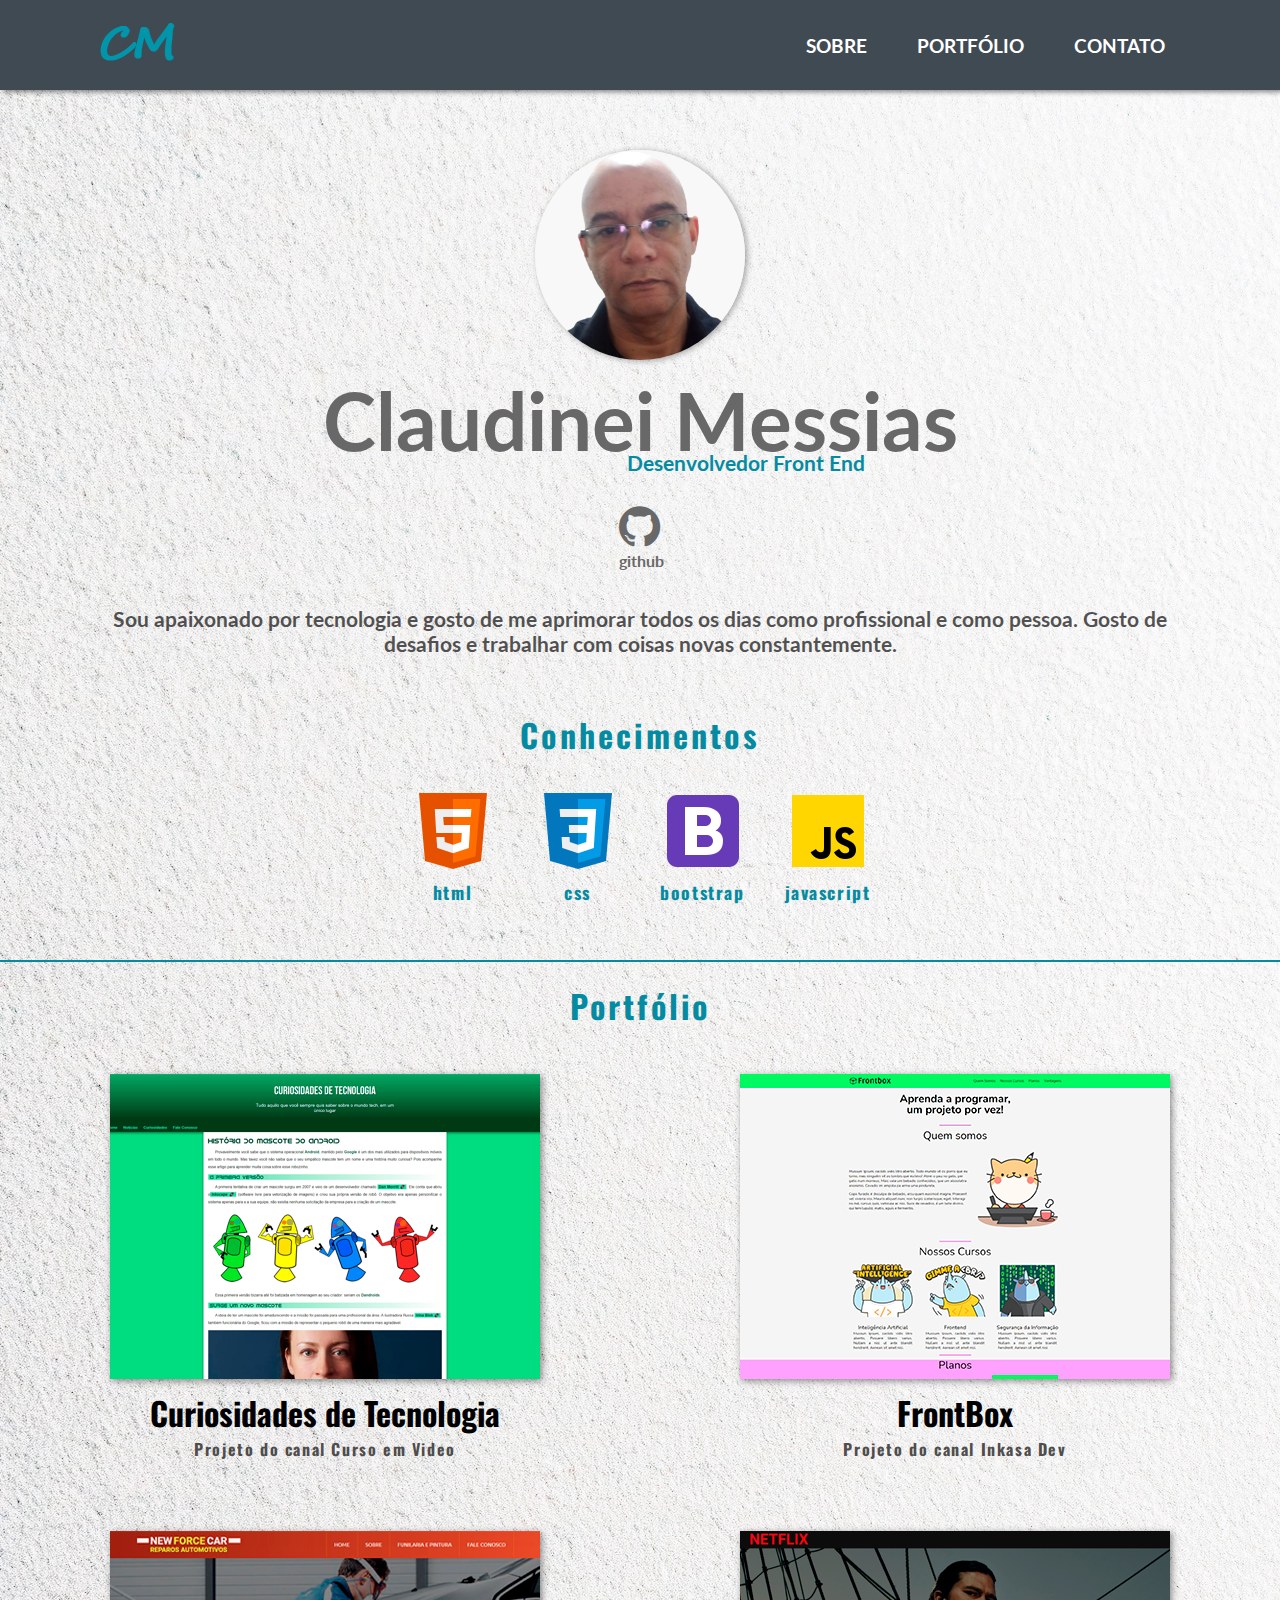
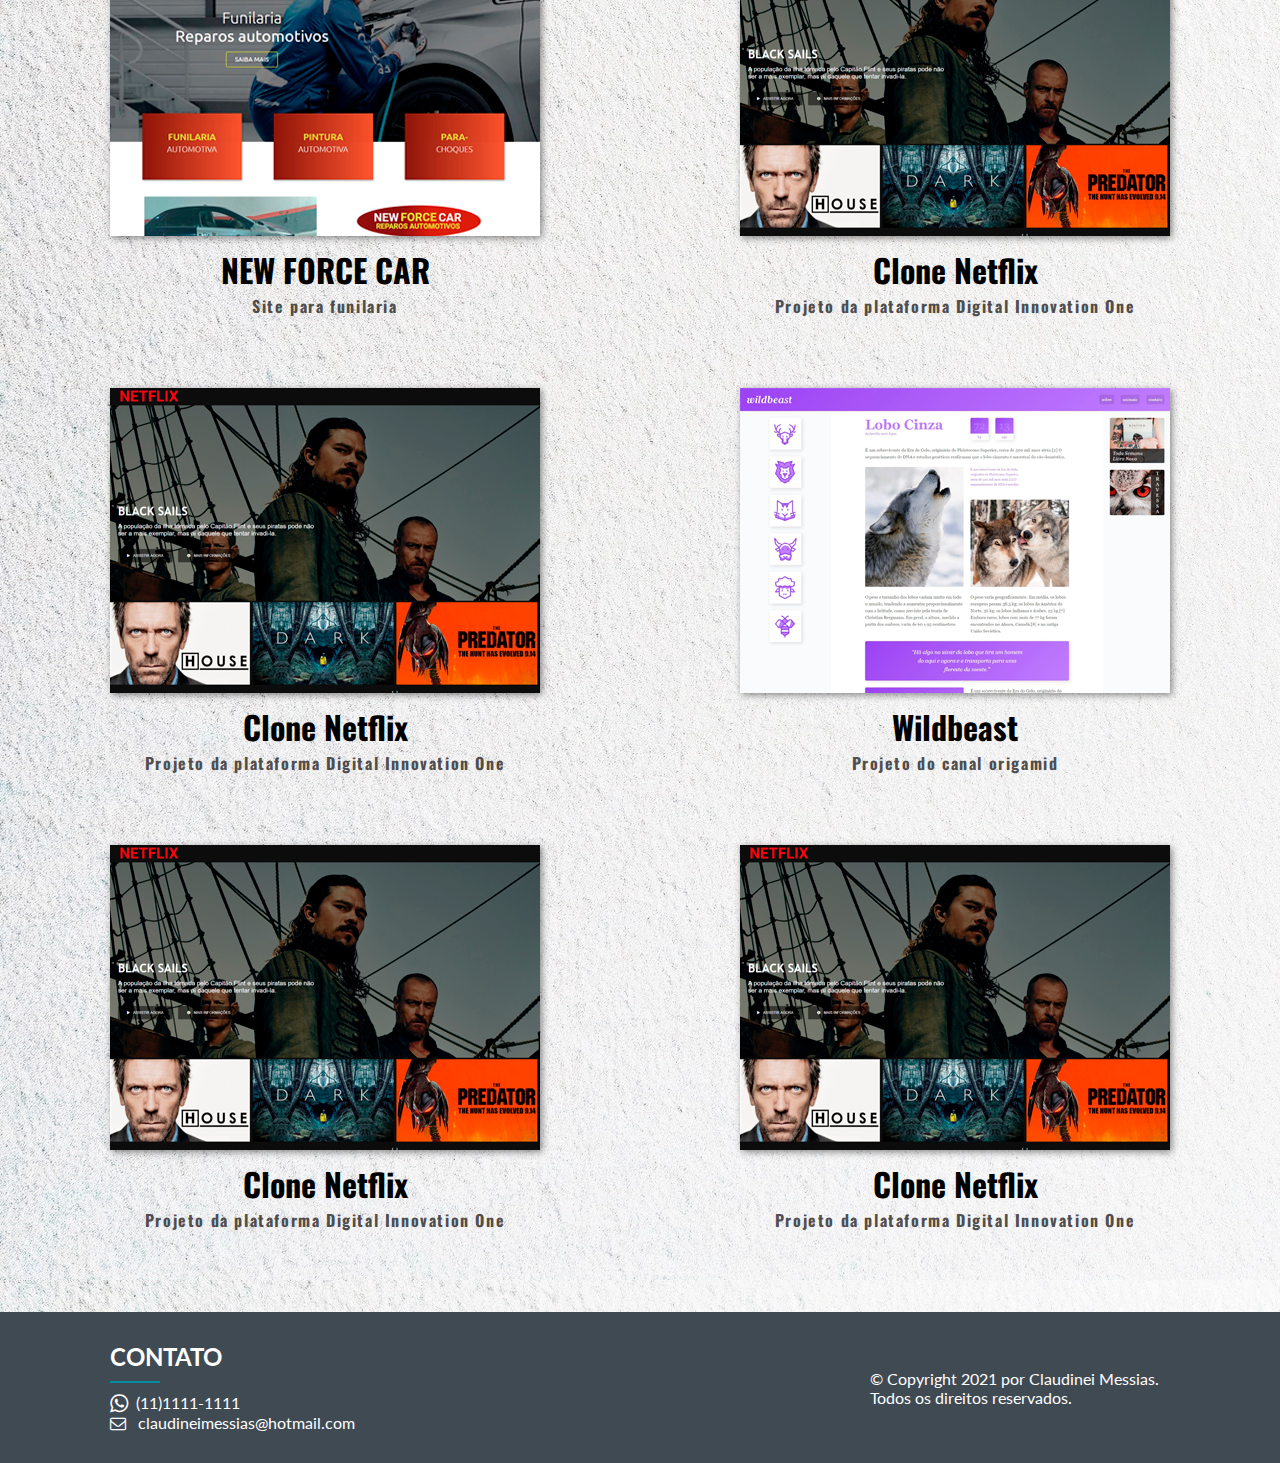
==== index.html @ 6d3d4cda "up" ====
<!DOCTYPE html>
<html lang="pt-br">

<head>
    <meta charset="UTF-8">
    <meta http-equiv="X-UA-Compatible" content="IE=edge">
    <meta name="viewport" content="width=device-width, initial-scale=1.0">
    <link rel="shortcut icon" href="/icones/cm.ico" type="image/x-icon">
    <meta name="description" content="Site de portifólio">
    <link rel="preload" href="style.css" as="style">
    <link rel="preconnect" href="https://fonts.gstatic.com" crossorigin>
    <link rel="stylesheet" href="style.css">
    

    <link rel="stylesheet" href="https://cdnjs.cloudflare.com/ajax/libs/font-awesome/4.7.0/css/font-awesome.css" />
    <title>Portfólio | Claudinei Messias</title>
</head>

<body>
    <header>
        <div class="menu-bg">
            <div class="menu">
                <div class="menu__logo">
                   <!--  <p>C M</p> -->
                   <img src="./icones/logo.png" width="95" height="40" alt="">
                </div>
                <nav class="nav">
                    <ul class="nav__list">
                        <li><a href="#" class="nav__link">Sobre</a></li>
                        <li><a href="#portifolio" class="nav__link">Portfólio</a></li>
                        <li><a href="#contato" class="nav__link">Contato</a></li>
                    </ul>
                </nav>
            </div>
        </div>
    </header>
    <main>
        <section class="sobre-bg">
            <div class="sobre">
                <div class="sobre__img">
                    <picture>
                        <source media="(max-width:400px)" srcset="./img/fotoP.png">
                        <img src="img/foto1teste1.png" width="320"height="270" alt="foto">
                    </picture>
                    
                </div>
                <div class="sobre__description">
                    <div class="sobre__description-name">
                        <h1>Claudinei Messias</h1>
                    </div>
                    <div class="sobre__description-titulo">
                        <p>Desenvolvedor Front End</p>
                    </div>
                    <div class="git">
                        <a href="http://github.com/messiashub" target="_blank" rel="noopener" alt="github"><i
                                class="fa fa-github fa-3x" aria-hidden="true"></i>github</a>
                    </div>

                    <div class="sobre__description-texto">
                        <p>Sou apaixonado por tecnologia e gosto de me aprimorar todos os dias como profissional e como
                            pessoa. Gosto de desafios e trabalhar com coisas novas constantemente.</p>
                    </div>
                </div>
            </div>

            <div class="conhecimentos">
                <div class="conhecimentos__titulo">
                    <h2>Conhecimentos</h2>
                </div>
                <nav class="conhecimentos__tec">
                    <ul class="tecnologias">
                        <li><img src="./icones/html.png" width="96" height="96" alt="">html</li>
                        <li><img src="./icones/css.png"  width="96" height="96" alt="">css</li>
                        <li><img src="./icones/bootstrap.png" width="96" height="96" alt="">bootstrap</li>
                        <li><img src="./icones/javascript.png"  width="96" height="96" alt="">javascript</li>
                    </ul>
                </nav>
            </div>
        </section>
        <hr>

        <section class="portifolio" id="portifolio">
            <div class="portifolio__titulo">
                <h2>Portfólio</h2>
            </div>

            <div class="portifolio-container">
                <div class="portifolio-wrapper">
                    <div class="portifolio-img">
                        <picture>
                            <source media="(max-width:593px)" srcset="./img/cursoVideoP.webp">
                            <img class="img" src="./img/cursoVideo.webp" width="430" height="305" alt="">
                        </picture>                     
                    </div>
                    <div class="portifolio-content1">
                        <div class="portifolio-content2">
                            <div class="portifolio-contentText">
                                <h1>Serviços executados</h1>
                            </div>
                            <div class="line">
                                <hr>
                            </div>
                            <div class="portifolio-text">
                                <ul>
                                    <li>Programação</li>
                                    <li>Layout responsivo</li>
                                    <li>CSS</li>
                                </ul>
                            </div>
                            <div class="portifolio-btn">
                                <button class="btn" id="1">ampliar imagem</button>
                            </div>
                        </div>
                    </div>
                    <div class="portifolio-texto">
                        <h1>Curiosidades de Tecnologia</h1>
                        <p>Projeto do canal Curso em Video</p>
                    </div>
                </div>
                <div class="portifolio-wrapper">
                    <div class="portifolio-img">
                        <picture>
                            <source media="(max-width:593px)" srcset="./img/frontboxP.webp">
                            <img class="img" src="./img/frontbox.webp" width="430"height="305" alt="">
                        </picture>                     
                    </div>
                    <div class="portifolio-content1">
                        <div class="portifolio-content2">
                            <div class="portifolio-contentText">
                                <h1>Serviços executados</h1>
                            </div>
                            <div class="line">
                                <hr>
                            </div>
                            <div class="portifolio-text">
                                <ul>
                                    <li>Programação</li>
                                    <li>Layout responsivo</li>
                                    <li>CSS</li>
                                </ul>
                            </div>
                            <div class="portifolio-btn">
                                <button class="btn">ampliar imagem</button>
                            </div>
                        </div>
                    </div>
                    <div class="portifolio-texto">
                        <h1>FrontBox</h1>
                        <p>Projeto do canal Inkasa Dev</p>
                    </div>
                </div>
                <div class="portifolio-wrapper">
                    <div class="portifolio-img">
                        <picture>
                            <source media="(max-width:593px)" srcset="./img/newforceP.webp">
                            <img class="img" src="./img/newforce.webp" width="430"height="305" alt="">
                        </picture>                     
                    </div>
                    <div class="portifolio-content1">
                        <div class="portifolio-content2">
                            <div class="portifolio-contentText">
                                <h1>Serviços executados</h1>
                            </div>
                            <div class="line">
                                <hr>
                            </div>
                            <div class="portifolio-text">
                                <ul>
                                    <li>Programação</li>
                                    <li>Layout responsivo</li>
                                    <li>CSS</li>
                                </ul>
                            </div>
                            <div class="portifolio-btn">
                                <button class="btn">ampliar imagem</button>
                            </div>
                        </div>
                    </div>
                    <div class="portifolio-texto">
                        <h1>NEW FORCE CAR</h1>
                        <P>Site para funilaria</P>
                    </div>
                </div>
                <div class="portifolio-wrapper">
                    <div class="portifolio-img">
                        <picture>
                            <source media="(max-width:593px)" srcset="./img/netiflixP.webp">
                            <img class="img" src="./img/netflix.webp" width="430" height="305" alt="">
                        </picture>                     
                    </div>
                    <div class="portifolio-content1">
                        <div class="portifolio-content2">
                            <div class="portifolio-contentText">
                                <h1>Serviços executados</h1>
                            </div>
                            <div class="line">
                                <hr>
                            </div>
                            <div class="portifolio-text">
                                <ul>
                                    <li>Programação</li>
                                    <li>Layout responsivo</li>
                                    <li>CSS</li>
                                </ul>
                            </div>
                            <div class="portifolio-btn">
                                <button class="btn">ampliar imagem</button>
                            </div>
                        </div>
                    </div>
                    <div class="portifolio-texto">
                        <h1>Clone Netflix</h1>
                        <p>Projeto da plataforma Digital Innovation One</p>
                    </div>
                </div>
                <div class="portifolio-wrapper">
                    <div class="portifolio-img">
                        <picture>
                            <source media="(max-width:593px)" srcset="./img/netiflixP.webp">
                            <img class="img" src="./img/netflix.webp" width="430" height="305" alt="">
                        </picture>                     
                    </div>
                    <div class="portifolio-content1">
                        <div class="portifolio-content2">
                            <div class="portifolio-contentText">
                                <h1>Serviços executados</h1>
                            </div>
                            <div class="line">
                                <hr>
                            </div>
                            <div class="portifolio-text">
                                <ul>
                                    <li>Programação</li>
                                    <li>Layout responsivo</li>
                                    <li>CSS</li>
                                </ul>
                            </div>
                            <div class="portifolio-btn">
                                <button class="btn">ampliar imagem</button>
                            </div>
                        </div>
                    </div>
                    <div class="portifolio-texto">
                        <h1>Clone Netflix</h1>
                        <p>Projeto da plataforma Digital Innovation One</p>
                    </div>
                </div>
                <div class="portifolio-wrapper">
                    <div class="portifolio-img">
                        <picture>
                            <source media="(max-width:593px)" srcset="./img/wildbeastP.webp">
                            <img class="img" src="./img/wildbeast.webp" width="430" height="305" alt="">
                        </picture>                     
                    </div>
                    <div class="portifolio-content1">
                        <div class="portifolio-content2">
                            <div class="portifolio-contentText">
                                <h1>Serviços executados</h1>
                            </div>
                            <div class="line">
                                <hr>
                            </div>
                            <div class="portifolio-text">
                                <ul>
                                    <li>Programação</li>
                                    <li>Layout responsivo</li>
                                    <li>CSS</li>
                                </ul>
                            </div>
                            <div class="portifolio-btn">
                                <button class="btn">ampliar imagem</button>
                            </div>
                        </div>
                    </div>
                    <div class="portifolio-texto">
                        <h1>Wildbeast</h1>
                        <p>Projeto do canal origamid</p>
                    </div>
                </div>
                <div class="portifolio-wrapper">
                    <div class="portifolio-img">
                        <picture>
                            <source media="(max-width:593px)" srcset="./img/netiflixP.webp">
                            <img class="img" src="./img/netflix.webp" width="430" height="305" alt="">
                        </picture>                     
                    </div>
                    <div class="portifolio-content1">
                        <div class="portifolio-content2">
                            <div class="portifolio-contentText">
                                <h1>Serviços executados</h1>
                            </div>
                            <div class="line">
                                <hr>
                            </div>
                            <div class="portifolio-text">
                                <ul>
                                    <li>Programação</li>
                                    <li>Layout responsivo</li>
                                    <li>CSS</li>
                                </ul>
                            </div>
                            <div class="portifolio-btn">
                                <button class="btn">ampliar imagem</button>
                            </div>
                        </div>
                    </div>
                    <div class="portifolio-texto">
                        <h1>Clone Netflix</h1>
                        <p>Projeto da plataforma Digital Innovation One</p>
                    </div>
                </div>
                <div class="portifolio-wrapper">
                    <div class="portifolio-img">
                        <picture>
                            <source media="(max-width:593px)" srcset="./img/netiflixP.webp">
                            <img class="img" src="./img/netflix.webp" width="430" height="305" alt="">
                        </picture>                     
                    </div>
                    <div class="portifolio-content1">
                        <div class="portifolio-content2">
                            <div class="portifolio-contentText">
                                <h1>Serviços executados</h1>
                            </div>
                            <div class="line">
                                <hr>
                            </div>
                            <div class="portifolio-text">
                                <ul>
                                    <li>Programação</li>
                                    <li>Layout responsivo</li>
                                    <li>CSS</li>
                                </ul>
                            </div>
                            <div class="portifolio-btn">
                                <button class="btn">ampliar imagem</button>
                            </div>
                        </div>
                    </div>
                    <div class="portifolio-texto">
                        <h1>Clone Netflix</h1>
                        <p>Projeto da plataforma Digital Innovation One</p>
                    </div>
                </div>
            </div>
        </section>
    </main>
    <div class="modal">
        <div class="conteudo-modal">
            <img src="" alt="" id="modal-img">

        </div>
        <span class="btn-close">&times;</span>
    </div>

    <footer>
        <div class="footer_container">
            <div class="contato" id="contato">
                <h1>CONTATO</h1>
                <hr>
                <a href="tel:+5511956405581"><i class="fa fa-whatsapp fa-lg"
                        aria-hidden="true"></i>&nbsp;&nbsp;(11)1111-1111</a>
                <a href="mailto:claudineimessias@hotmail.com">
                    <p></p><i class="fa fa-envelope-o" aria-hidden="true"></i>&nbsp;&nbsp; claudineimessias@hotmail.com
                    </p>
                </a>
            </div>
            <div class="contato_copy">
                <p>&copy; Copyright 2021 por Claudinei Messias.</p>
                <p>Todos os direitos reservados.</p>
            </div>
        </div>
    </footer>
    <!-- Loader -->
    <div class="loader">
        <div class="loader1">
            <img src="./icones/logo.png" alt="">
        </div>
    </div>
    <script src="fotos.js"></script>
    <script src="script.js"></script>

</body>

</html>
---- style.css ----
@charset "UTF-8";
@import url('https://fonts.googleapis.com/css2?family=Raleway&display=swap');
@import url( 'https://fonts.googleapis.com/css2?family=Lato:wght@300&display=swap');
@import url('https://fonts.googleapis.com/css2?family=Oswald:wght@300&display=swap');

*,
*::after,
*::before{
    box-sizing: border-box; 
}
*{
    margin: 0px;
    padding: 0px;
    /* box-shadow: 0px 0px 0px 1px rgba(255, 99, 85, 0.192); */
}
html{
    scroll-behavior: smooth;
}

/* Estilo Geral */
body{    
  background-image: url(./img/fundo2.webp);
} 

li{
    list-style: none;
    font-family: var(--font2);
    color: white;
}
a{
    font-family: var(--font2);
    font-weight: bold;
    text-decoration: none;
}
a:hover{
    color: var(--colorBlue-dark);
}
h2{
    color: var(--colorBlue-dark);
    font-family: var(--font3);
    font-size: 2rem;
    letter-spacing: 0.2rem;
}

hr{
    border: none;
    max-width: 1500px;
    
    height: 2px;
    background-color: var(--colorBlue-dark);
    margin: 20px auto;
}

:root{
    /* color */
    --colorBlue-dark:rgb(4,139,162);
    --colorBlue-ligth:rgb(0, 217, 255);
    --colorGray: #404A53;
    /* font */
    --font1: 'Raleway', sans-serif;
    --font2: 'Lato', sans-serif;
    --font3: 'Oswald', sans-serif;
}

/* Header */
.menu-bg{
    background-color: var(--colorGray);
    padding: 10px;
    box-shadow: 3px 2px 5px #00000075;
}
.menu{
    display: flex;
    max-width: 1100px;
    height: 70px;
    margin: 0 auto;
    justify-content: space-between;
    align-items: center;
}
.menu__logo{
    color: rgb(250, 250, 250);
    font-size: 2rem;
}

.nav__list{
    display: flex;
    flex-wrap: wrap;
} 
.nav__link{
    color: white;
    font-size: 1.2rem;
    text-transform: uppercase;
    padding:5px 20px;
    margin: 5px;
    position: relative;
}
.nav__link:before,
.nav__link:after{
    content: "";
    position: absolute;
    top: 0;
    bottom: 0px;
    left: 0px;
    right: 0;
    transition:transform 0.3s ease-in-out;
}
.nav__link:before{
    border-left: 1px solid var(--colorBlue-dark);
    border-right: 1px solid var(--colorBlue-dark);
    transform: scaleY(0);
}
.nav__link:after{
    border-top: 1px solid var(--colorBlue-dark);
    border-bottom: 1px solid var(--colorBlue-dark);
    transform: scaleX(0);
}
.nav__link:hover::before{
    transform: scaleY(1);
}
.nav__link:hover::after{
    transform: scaleX(1);
}

/* sobre */

.sobre{
    display: flex;
    flex-direction: column;
    justify-content: center;
    align-items: center;
    max-width: 1100px;
    margin: 0 auto;
    padding: 30px 0px;
    flex-wrap: wrap;
}
.sobre__description{
    flex: 6 1 160px;
    flex-wrap: wrap;
}
.sobre__description .sobre__description-titulo p{
    color: var(--colorBlue-dark);
}
.sobre__description-name{
    display: flex;
    width:100%;
    margin: 0 auto;
    padding:0px 5px;
    justify-content: center;
    font-family:var(--font2);
    font-size: 2.5rem;
    line-height: 60px;
    color: #686868
}

.sobre__description-titulo{
    display: flex;
    max-width: 460px;
    margin: 0 auto;
    margin-bottom: 10px;
    padding:0px 5px;
    font-size: 1.3rem;
    font-weight: bold;
    font-family: var(--font2);
    justify-content: flex-end;
}
.git{
    display: flex;
    justify-content: center;
    padding-top: 18px;
}
.git a{
   
    width: 42px;
    height: 48px;
   
    color: #686868;
}
.git a:hover{
    color: var(--colorBlue-dark);
}
.sobre__description-texto{
    width: 100%;
    margin-top: 50px;
    padding: 5px;
}
.sobre__description  p{
    /* display: flex; */
    font-family: var(--font2);
    text-align: center;
    font-size: 1.3rem;
    font-weight: bold;
    /* color: white; */
    color: rgb(37 36 36 / 78%);
    /* font-size: 1.1rem; */
    /* color: white; */
    /* color: rgb(90, 90, 90);
 */
}
.sobre__img{
    width: 210px;
    height: 210px;
    margin: 30px 0px 30px 0px;
    border-radius: 50%;
    object-fit: contain;
    overflow: hidden;
    box-shadow: 2px 1px 6px 0px #00000059;
}
 .sobre__img img{
    width: 210px;
    height: 210px;
} 
.conhecimentos{
    max-width: 1100px;
    margin: 0 auto;
    padding: 10px 0px;
}
.conhecimentos__titulo{
    display: flex;
    justify-content: center;
    margin: 10px 0px;
}

.conhecimentos__tec{
    margin: 20px auto;
}
.tecnologias{
    display: flex;
    flex-wrap: wrap;
    justify-content: center;  
    margin: 10px 0px;  
}
.tecnologias li{
    display: flex;
    flex-direction: column;
    align-items: center;
    color: var(--colorBlue-dark);
    font-size: 1.1rem;
    font-weight: bold;
    margin: 0px 10px;
    justify-content: center;
    font-family: var(--font3);
    letter-spacing: 0.1rem;
    width: 105px;
    padding: 5px;
}
/* Portifolio */
.portifolio{
    margin-bottom: 20px;
}
.portifolio__titulo{
    display: flex;
    max-width: 1100px;
    margin: 15px auto;
    justify-content: center;
}

.portifolio-container{
    width: 100%;
    display: grid;
    grid-template-columns: repeat(auto-fit, minmax(420px, 2fr));
    margin: 0 auto;
    padding: 20px;
    justify-content: center;
    gap: 20px;  
}
.portifolio-wrapper{
    display: flex;
    position: relative;
    flex-direction: column;
    align-items: center;
    padding: 10px;
    
}

.portifolio-img picture{
    /* display: flex; */
    display: block;
    width: 430px;
    height: 305px;
    box-shadow: 2px 2px 7px #00000073;
}

.portifolio-img img{
    display: flex;
    object-fit: cover;
    width: 100%;
}
.portifolio-content1{
    position: absolute;
    display: flex;  
    width: 430px;
    height: 305px;
    overflow: hidden;
}

.portifolio-content2{
    position: absolute;
    display: flex;
    flex-direction: column;
    
    width: 100%;
    height: 100%;
    padding: 35px 10px 10px 10px;
    bottom: 610px;
    backdrop-filter:  brightness(50%);
    transition: bottom 0.9s;
    transition-timing-function: ease;
    z-index: 10;
}
.line hr{
    width: 100%;
    height: 1px;
    margin: 5px 0px;
    background-color: rgba(255, 255, 255, 0.329);
}
.portifolio-content1:hover .portifolio-content2{
    bottom: 0px;  
}
.portifolio-contentText > h1{
    font-family: var(--font2);
    font-weight: lighter;
    font-size: 1.1rem;
    color: white;
}
.portifolio-texto{
    display: flex;
    flex-direction: column;
    align-items: center; 
    margin: 5px 20px 20px 20px;
    padding: 5px 10px 10px 10px;
    
}
.portifolio-texto h1{
    font-family: var(--font3);
}
.portifolio-texto p{
    color: rgba(63, 61, 61, 0.911);
    padding-top: 1px;
    font-family: var(--font3);
    font-weight: bold;
    letter-spacing: 0.1rem;
}
.portifolio-btn{
    display: flex;
    justify-content: center;
    margin-top: 30px;
}
.portifolio-btn button{
    padding: 5px 10px;
    border: none;
    background-color:var(--colorBlue-ligth);
    color: black;
    font-family: var(--font3);
    font-weight: bold;
    font-size: 1rem;
    letter-spacing: 1px;
    cursor: pointer;
}
.portifolio-btn button:hover{
    background-color: var(--colorBlue-dark);
    color: white;
    font-weight: lighter;
}


/* Footer */
footer{
    background-color: var(--colorGray);
}
.footer_container{
    display: flex;
    max-width: 1100px;
    margin: 0 auto;
    padding: 20px;
    justify-content: space-between;
    align-items: center; 
}
.contato{
    min-width: 242px;
    margin: 10px 10px 10px 0px;
}
.contato h1{
    color: white;   
    font-family: var(--font2); 
    font-size: 1.5rem;
}
.contato p{
   color: white;   
   font-family: var(--font2); 
}
.contato > hr{
    max-width: 50px;
    margin: 10px 0px;
}
.contato a{
    color: white;
    font-weight: normal;
}
.contato a:hover{
    cursor: pointer;
    color: var(--colorBlue-dark);
}
.contato_copy{
    min-width: 300px;
}
.contato_copy p{
    font-family: var(--font2);
    color: white;
}
.contato a:hover p{
    cursor: pointer;
    color: var(--colorBlue-dark);
}
#modal-img{
    width: 60vw;
    border: 2px solid white;
    transform: scale(0);
    transition: all linear .3s;
}
.modal{
   width: 100vw;
   height: 100vh;
   background-color: rgba(0, 0, 0, .7);
   position: fixed;
   visibility: hidden;
   z-index: 99999;
   opacity: 0; 
   top: 0;
   transition: visibility 0.8s linear, opacity 0.5s linear;
}
.modal_active #modal-img{
    transform: scale(1);
}
.modal span{
    display: flex;
    justify-content: center;
    align-items: center;
    width: 40px;
    height: 40px;
    margin-top: 10px;
    margin-left: 10px;
    border: 1px solid white;
}
.modal span:hover{
    border: 1px solid var(--colorBlue-dark);
    cursor: pointer;
}
.btn-close{
    
    font-size: 1.7rem;
    font-family: var(--font2);
    color: white;
    /* transition: ease-out .3s; */  
}
.btn-close:hover{
    color: var(--colorBlue-dark);
    
}  
.conteudo-modal{
    display: flex;
    justify-content: center;
    align-items: center;
    height: 100vh;
}
.modal_active {
    display: flex;
    visibility: visible;
    opacity: 1;
    justify-content: center;
    /* transition: 0.3s;   */
}

.loader{
    position: fixed;
    display: flex;
    top: 0;
    left: 0;
    width: 100%;
    height: 100%;
    justify-content: center;
    align-items: center;
    background-color: var(--colorBlue-ligth);
    z-index: 999;
}
.loader1{
    width: 129px;
    height: 80px;
    display: flex;
    
}
 
@media screen and (max-width: 593px){
    .menu{
        display: flex;
        flex-direction: column;
        align-items: center;
        height: 100px;
    }
    .nav__list{
        margin-bottom: 20px;
    }
    .portifolio-container{
        display: block;
    }
    .nav__link{
        padding: 0px 5px;
    }
    .sobre__description-name{
        font-size: 1.6rem;
        line-height: 39px;
    }
    .sobre__description-titulo{
        max-width: 298px;
    }
    .sobre__description-titulo > p{
        font-size: 1rem;
        
    }
    .sobre__description-texto{
        padding: 0 10px;
    }
    .sobre__description p{
        text-align: justify;
        font-size: 1.1rem;
    }
   
    .portifolio-img picture{
       /*  display: none; */
        display: flex;
        max-width: 310px;
        max-height: 235px;
    }
    .portifolio-img img {
        height: 235px;
    }    
   
    .portifolio-content1{
        max-width: 310px;
        max-height: 235px;
    }
    .footer_container{
        display: flex;
        justify-content: center;
        flex-wrap: wrap;
    }
    .footer_container .contato{
        display: flex;
        flex-direction: column;
        align-items: center;
        margin: 10px;
    }
    .contato h1{
        margin-bottom: 0.5rem;
    }
    .contato > h3{
        margin-bottom: 10px;

    }
    .contato > hr{
        display: none;
    }
    .footer_container .contato_copy{
        display: flex;
        flex-direction: column;
        align-items: center;
        flex-wrap: nowrap;
        margin: 10px;
        
    }
    
    #modal-img{
        width: 95vw;
    }
    .modal span{
        margin-left: -45px;
        margin-top: 129px;
    }
}
---- style.css ----
@charset "UTF-8";
@import url('https://fonts.googleapis.com/css2?family=Raleway&display=swap');
@import url( 'https://fonts.googleapis.com/css2?family=Lato:wght@300&display=swap');
@import url('https://fonts.googleapis.com/css2?family=Oswald:wght@300&display=swap');

*,
*::after,
*::before{
    box-sizing: border-box; 
}
*{
    margin: 0px;
    padding: 0px;
    /* box-shadow: 0px 0px 0px 1px rgba(255, 99, 85, 0.192); */
}
html{
    scroll-behavior: smooth;
}

/* Estilo Geral */
body{    
  background-image: url(./img/fundo2.webp);
} 

li{
    list-style: none;
    font-family: var(--font2);
    color: white;
}
a{
    font-family: var(--font2);
    font-weight: bold;
    text-decoration: none;
}
a:hover{
    color: var(--colorBlue-dark);
}
h2{
    color: var(--colorBlue-dark);
    font-family: var(--font3);
    font-size: 2rem;
    letter-spacing: 0.2rem;
}

hr{
    border: none;
    max-width: 1500px;
    
    height: 2px;
    background-color: var(--colorBlue-dark);
    margin: 20px auto;
}

:root{
    /* color */
    --colorBlue-dark:rgb(4,139,162);
    --colorBlue-ligth:rgb(0, 217, 255);
    --colorGray: #404A53;
    /* font */
    --font1: 'Raleway', sans-serif;
    --font2: 'Lato', sans-serif;
    --font3: 'Oswald', sans-serif;
}

/* Header */
.menu-bg{
    background-color: var(--colorGray);
    padding: 10px;
    box-shadow: 3px 2px 5px #00000075;
}
.menu{
    display: flex;
    max-width: 1100px;
    height: 70px;
    margin: 0 auto;
    justify-content: space-between;
    align-items: center;
}
.menu__logo{
    color: rgb(250, 250, 250);
    font-size: 2rem;
}

.nav__list{
    display: flex;
    flex-wrap: wrap;
} 
.nav__link{
    color: white;
    font-size: 1.2rem;
    text-transform: uppercase;
    padding:5px 20px;
    margin: 5px;
    position: relative;
}
.nav__link:before,
.nav__link:after{
    content: "";
    position: absolute;
    top: 0;
    bottom: 0px;
    left: 0px;
    right: 0;
    transition:transform 0.3s ease-in-out;
}
.nav__link:before{
    border-left: 1px solid var(--colorBlue-dark);
    border-right: 1px solid var(--colorBlue-dark);
    transform: scaleY(0);
}
.nav__link:after{
    border-top: 1px solid var(--colorBlue-dark);
    border-bottom: 1px solid var(--colorBlue-dark);
    transform: scaleX(0);
}
.nav__link:hover::before{
    transform: scaleY(1);
}
.nav__link:hover::after{
    transform: scaleX(1);
}

/* sobre */

.sobre{
    display: flex;
    flex-direction: column;
    justify-content: center;
    align-items: center;
    max-width: 1100px;
    margin: 0 auto;
    padding: 30px 0px;
    flex-wrap: wrap;
}
.sobre__description{
    flex: 6 1 160px;
    flex-wrap: wrap;
}
.sobre__description .sobre__description-titulo p{
    color: var(--colorBlue-dark);
}
.sobre__description-name{
    display: flex;
    width:100%;
    margin: 0 auto;
    padding:0px 5px;
    justify-content: center;
    font-family:var(--font2);
    font-size: 2.5rem;
    line-height: 60px;
    color: #686868
}

.sobre__description-titulo{
    display: flex;
    max-width: 460px;
    margin: 0 auto;
    margin-bottom: 10px;
    padding:0px 5px;
    font-size: 1.3rem;
    font-weight: bold;
    font-family: var(--font2);
    justify-content: flex-end;
}
.git{
    display: flex;
    justify-content: center;
    padding-top: 18px;
}
.git a{
   
    width: 42px;
    height: 48px;
   
    color: #686868;
}
.git a:hover{
    color: var(--colorBlue-dark);
}
.sobre__description-texto{
    width: 100%;
    margin-top: 50px;
    padding: 5px;
}
.sobre__description  p{
    /* display: flex; */
    font-family: var(--font2);
    text-align: center;
    font-size: 1.3rem;
    font-weight: bold;
    /* color: white; */
    color: rgb(37 36 36 / 78%);
    /* font-size: 1.1rem; */
    /* color: white; */
    /* color: rgb(90, 90, 90);
 */
}
.sobre__img{
    width: 210px;
    height: 210px;
    margin: 30px 0px 30px 0px;
    border-radius: 50%;
    object-fit: contain;
    overflow: hidden;
    box-shadow: 2px 1px 6px 0px #00000059;
}
 .sobre__img img{
    width: 210px;
    height: 210px;
} 
.conhecimentos{
    max-width: 1100px;
    margin: 0 auto;
    padding: 10px 0px;
}
.conhecimentos__titulo{
    display: flex;
    justify-content: center;
    margin: 10px 0px;
}

.conhecimentos__tec{
    margin: 20px auto;
}
.tecnologias{
    display: flex;
    flex-wrap: wrap;
    justify-content: center;  
    margin: 10px 0px;  
}
.tecnologias li{
    display: flex;
    flex-direction: column;
    align-items: center;
    color: var(--colorBlue-dark);
    font-size: 1.1rem;
    font-weight: bold;
    margin: 0px 10px;
    justify-content: center;
    font-family: var(--font3);
    letter-spacing: 0.1rem;
    width: 105px;
    padding: 5px;
}
/* Portifolio */
.portifolio{
    margin-bottom: 20px;
}
.portifolio__titulo{
    display: flex;
    max-width: 1100px;
    margin: 15px auto;
    justify-content: center;
}

.portifolio-container{
    width: 100%;
    display: grid;
    grid-template-columns: repeat(auto-fit, minmax(420px, 2fr));
    margin: 0 auto;
    padding: 20px;
    justify-content: center;
    gap: 20px;  
}
.portifolio-wrapper{
    display: flex;
    position: relative;
    flex-direction: column;
    align-items: center;
    padding: 10px;
    
}

.portifolio-img picture{
    /* display: flex; */
    display: block;
    width: 430px;
    height: 305px;
    box-shadow: 2px 2px 7px #00000073;
}

.portifolio-img img{
    display: flex;
    object-fit: cover;
    width: 100%;
}
.portifolio-content1{
    position: absolute;
    display: flex;  
    width: 430px;
    height: 305px;
    overflow: hidden;
}

.portifolio-content2{
    position: absolute;
    display: flex;
    flex-direction: column;
    
    width: 100%;
    height: 100%;
    padding: 35px 10px 10px 10px;
    bottom: 610px;
    backdrop-filter:  brightness(50%);
    transition: bottom 0.9s;
    transition-timing-function: ease;
    z-index: 10;
}
.line hr{
    width: 100%;
    height: 1px;
    margin: 5px 0px;
    background-color: rgba(255, 255, 255, 0.329);
}
.portifolio-content1:hover .portifolio-content2{
    bottom: 0px;  
}
.portifolio-contentText > h1{
    font-family: var(--font2);
    font-weight: lighter;
    font-size: 1.1rem;
    color: white;
}
.portifolio-texto{
    display: flex;
    flex-direction: column;
    align-items: center; 
    margin: 5px 20px 20px 20px;
    padding: 5px 10px 10px 10px;
    
}
.portifolio-texto h1{
    font-family: var(--font3);
}
.portifolio-texto p{
    color: rgba(63, 61, 61, 0.911);
    padding-top: 1px;
    font-family: var(--font3);
    font-weight: bold;
    letter-spacing: 0.1rem;
}
.portifolio-btn{
    display: flex;
    justify-content: center;
    margin-top: 30px;
}
.portifolio-btn button{
    padding: 5px 10px;
    border: none;
    background-color:var(--colorBlue-ligth);
    color: black;
    font-family: var(--font3);
    font-weight: bold;
    font-size: 1rem;
    letter-spacing: 1px;
    cursor: pointer;
}
.portifolio-btn button:hover{
    background-color: var(--colorBlue-dark);
    color: white;
    font-weight: lighter;
}


/* Footer */
footer{
    background-color: var(--colorGray);
}
.footer_container{
    display: flex;
    max-width: 1100px;
    margin: 0 auto;
    padding: 20px;
    justify-content: space-between;
    align-items: center; 
}
.contato{
    min-width: 242px;
    margin: 10px 10px 10px 0px;
}
.contato h1{
    color: white;   
    font-family: var(--font2); 
    font-size: 1.5rem;
}
.contato p{
   color: white;   
   font-family: var(--font2); 
}
.contato > hr{
    max-width: 50px;
    margin: 10px 0px;
}
.contato a{
    color: white;
    font-weight: normal;
}
.contato a:hover{
    cursor: pointer;
    color: var(--colorBlue-dark);
}
.contato_copy{
    min-width: 300px;
}
.contato_copy p{
    font-family: var(--font2);
    color: white;
}
.contato a:hover p{
    cursor: pointer;
    color: var(--colorBlue-dark);
}
#modal-img{
    width: 60vw;
    border: 2px solid white;
    transform: scale(0);
    transition: all linear .3s;
}
.modal{
   width: 100vw;
   height: 100vh;
   background-color: rgba(0, 0, 0, .7);
   position: fixed;
   visibility: hidden;
   z-index: 99999;
   opacity: 0; 
   top: 0;
   transition: visibility 0.8s linear, opacity 0.5s linear;
}
.modal_active #modal-img{
    transform: scale(1);
}
.modal span{
    display: flex;
    justify-content: center;
    align-items: center;
    width: 40px;
    height: 40px;
    margin-top: 10px;
    margin-left: 10px;
    border: 1px solid white;
}
.modal span:hover{
    border: 1px solid var(--colorBlue-dark);
    cursor: pointer;
}
.btn-close{
    
    font-size: 1.7rem;
    font-family: var(--font2);
    color: white;
    /* transition: ease-out .3s; */  
}
.btn-close:hover{
    color: var(--colorBlue-dark);
    
}  
.conteudo-modal{
    display: flex;
    justify-content: center;
    align-items: center;
    height: 100vh;
}
.modal_active {
    display: flex;
    visibility: visible;
    opacity: 1;
    justify-content: center;
    /* transition: 0.3s;   */
}

.loader{
    position: fixed;
    display: flex;
    top: 0;
    left: 0;
    width: 100%;
    height: 100%;
    justify-content: center;
    align-items: center;
    background-color: var(--colorBlue-ligth);
    z-index: 999;
}
.loader1{
    width: 129px;
    height: 80px;
    display: flex;
    
}
 
@media screen and (max-width: 593px){
    .menu{
        display: flex;
        flex-direction: column;
        align-items: center;
        height: 100px;
    }
    .nav__list{
        margin-bottom: 20px;
    }
    .portifolio-container{
        display: block;
    }
    .nav__link{
        padding: 0px 5px;
    }
    .sobre__description-name{
        font-size: 1.6rem;
        line-height: 39px;
    }
    .sobre__description-titulo{
        max-width: 298px;
    }
    .sobre__description-titulo > p{
        font-size: 1rem;
        
    }
    .sobre__description-texto{
        padding: 0 10px;
    }
    .sobre__description p{
        text-align: justify;
        font-size: 1.1rem;
    }
   
    .portifolio-img picture{
       /*  display: none; */
        display: flex;
        max-width: 310px;
        max-height: 235px;
    }
    .portifolio-img img {
        height: 235px;
    }    
   
    .portifolio-content1{
        max-width: 310px;
        max-height: 235px;
    }
    .footer_container{
        display: flex;
        justify-content: center;
        flex-wrap: wrap;
    }
    .footer_container .contato{
        display: flex;
        flex-direction: column;
        align-items: center;
        margin: 10px;
    }
    .contato h1{
        margin-bottom: 0.5rem;
    }
    .contato > h3{
        margin-bottom: 10px;

    }
    .contato > hr{
        display: none;
    }
    .footer_container .contato_copy{
        display: flex;
        flex-direction: column;
        align-items: center;
        flex-wrap: nowrap;
        margin: 10px;
        
    }
    
    #modal-img{
        width: 95vw;
    }
    .modal span{
        margin-left: -45px;
        margin-top: 129px;
    }
}
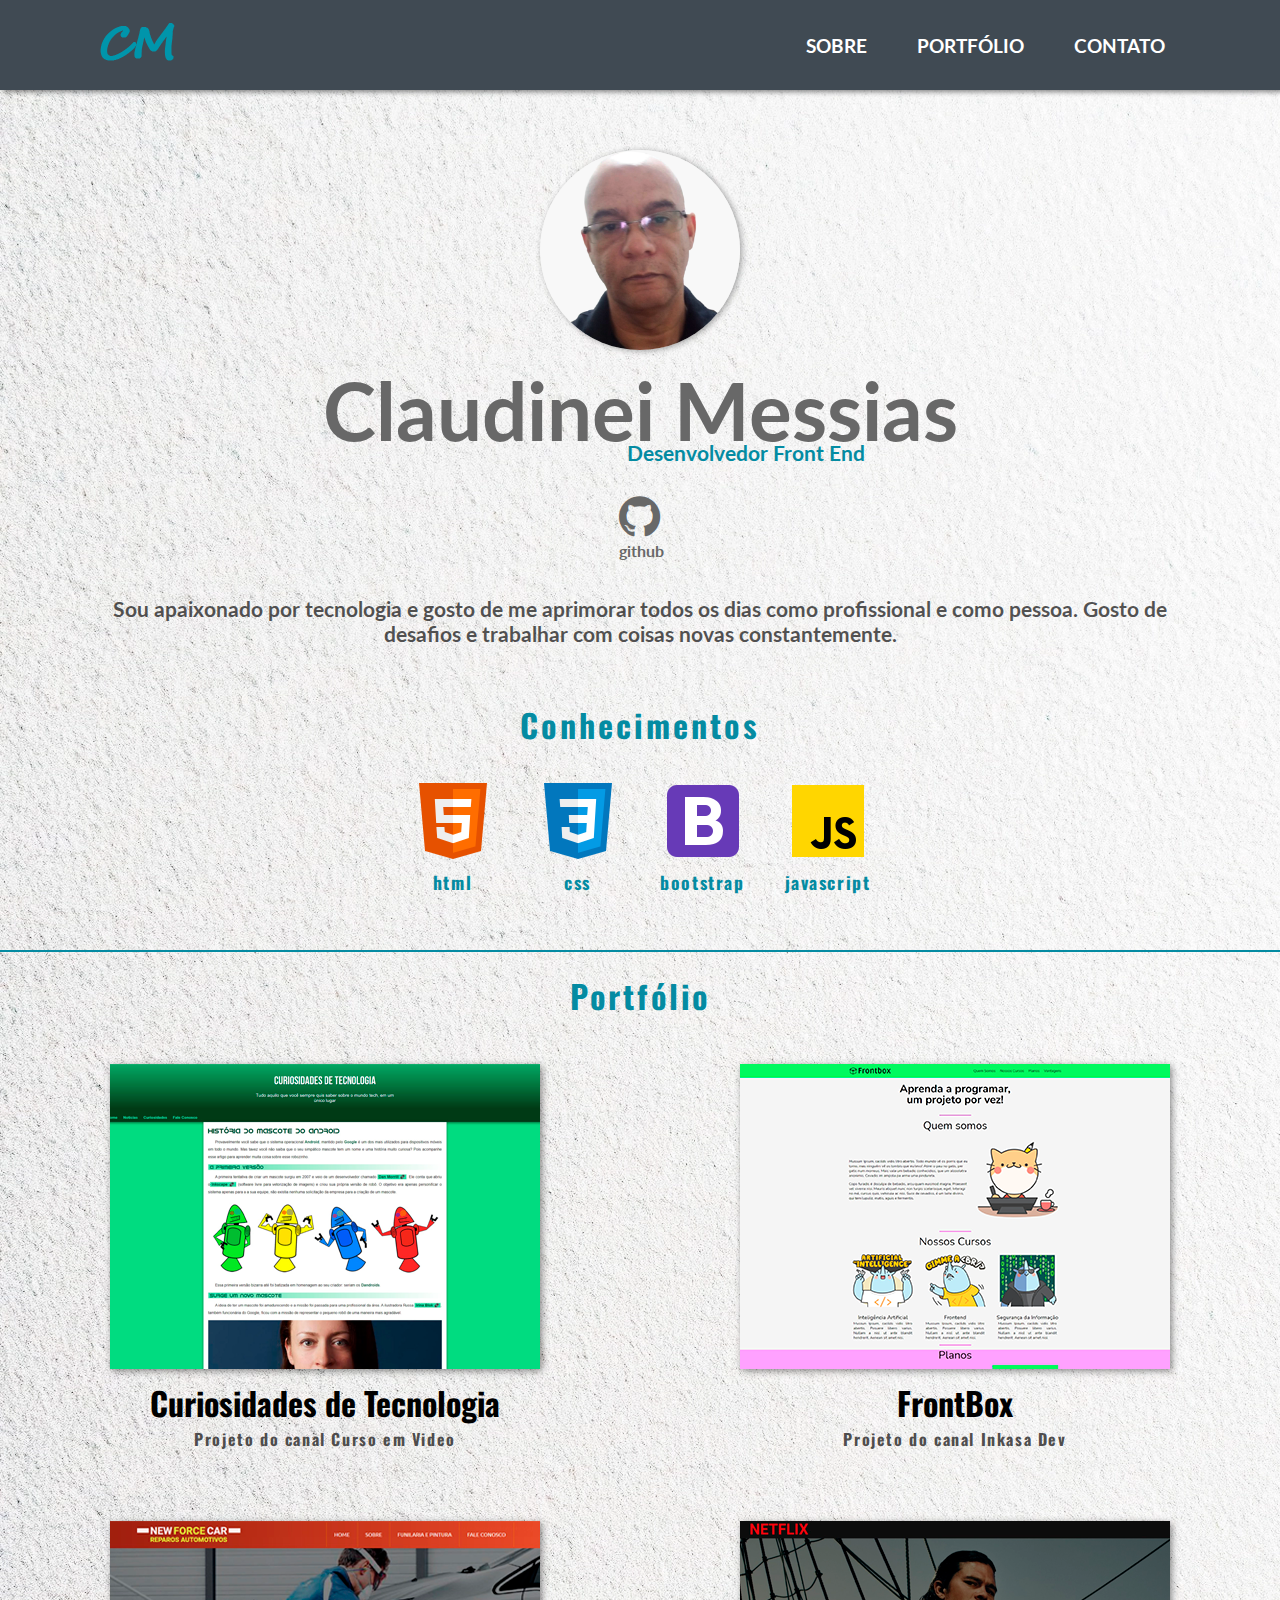
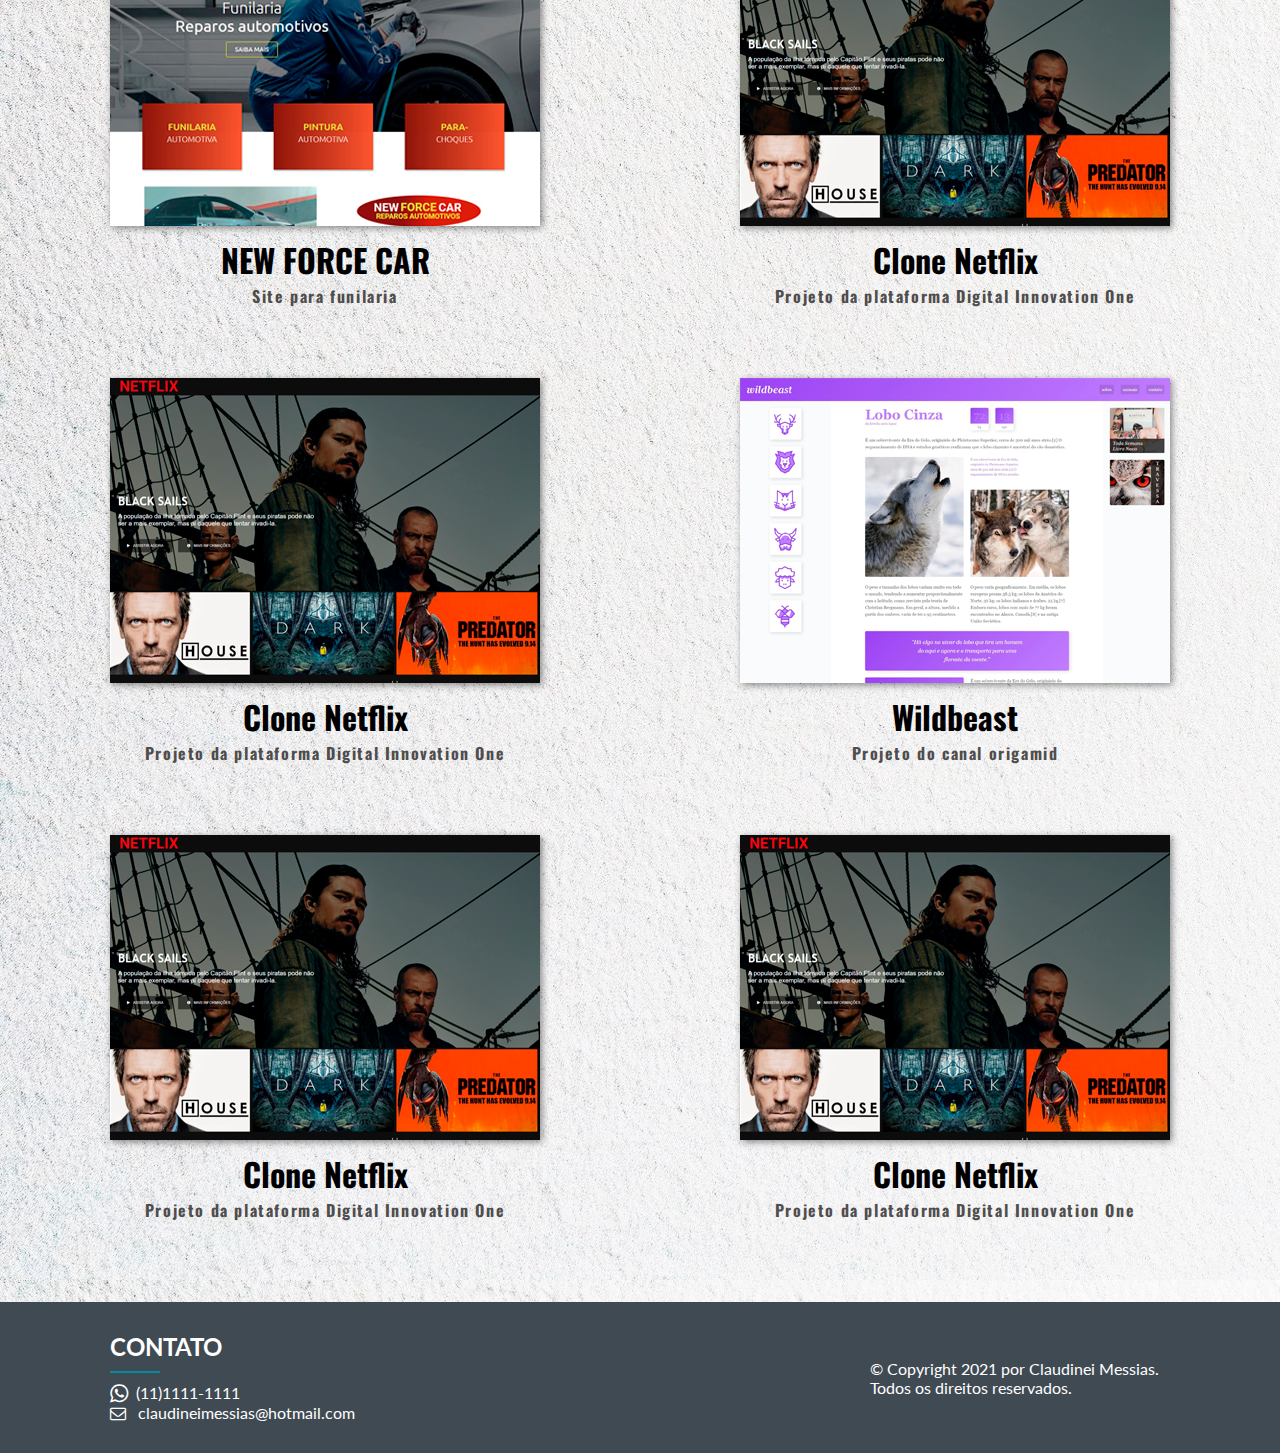
==== commit d5980823: "up" ====
--- a/index.html
+++ b/index.html
@@ -10,8 +10,6 @@
     <link rel="preload" href="style.css" as="style">
     <link rel="preconnect" href="https://fonts.gstatic.com" crossorigin>
     <link rel="stylesheet" href="style.css">
-    
-
     <link rel="stylesheet" href="https://cdnjs.cloudflare.com/ajax/libs/font-awesome/4.7.0/css/font-awesome.css" />
     <title>Portfólio | Claudinei Messias</title>
 </head>
@@ -37,12 +35,8 @@
     <main>
         <section class="sobre-bg">
             <div class="sobre">
-                <div class="sobre__img">
-                    <picture>
-                        <source media="(max-width:400px)" srcset="./img/fotoP.png">
-                        <img src="img/foto1teste1.png" width="320"height="270" alt="foto">
-                    </picture>
-                    
+                <div class="sobre__img">                   
+                     <img src="img/foto1teste1.png" width="320"height="270" alt="foto">                    
                 </div>
                 <div class="sobre__description">
                     <div class="sobre__description-name">
--- a/style.css
+++ b/style.css
@@ -196,18 +196,20 @@
  */
 }
 .sobre__img{
-    width: 210px;
-    height: 210px;
+    width: 200px;
+    height: 200px;
     margin: 30px 0px 30px 0px;
     border-radius: 50%;
     object-fit: contain;
     overflow: hidden;
     box-shadow: 2px 1px 6px 0px #00000059;
 }
- .sobre__img img{
-    width: 210px;
-    height: 210px;
+.sobre__img img{
+    width: 200px;
+    height: 200px;  
 } 
+
+
 .conhecimentos{
     max-width: 1100px;
     margin: 0 auto;
@@ -267,9 +269,9 @@
     position: relative;
     flex-direction: column;
     align-items: center;
-    padding: 10px;
-    
-}
+    padding: 10px;    
+}
+
 
 .portifolio-img picture{
     /* display: flex; */
@@ -484,8 +486,7 @@
 .loader1{
     width: 129px;
     height: 80px;
-    display: flex;
-    
+    display: flex;   
 }
  
 @media screen and (max-width: 593px){
@@ -504,6 +505,14 @@
     .nav__link{
         padding: 0px 5px;
     }
+    .sobre__img{
+        width: 180px;
+        height: 180px;
+    }
+    .sobre__img img{
+        width: 180px;
+        height: 180px;
+    }
     .sobre__description-name{
         font-size: 1.6rem;
         line-height: 39px;
@@ -563,8 +572,7 @@
         flex-direction: column;
         align-items: center;
         flex-wrap: nowrap;
-        margin: 10px;
-        
+        margin: 10px; 
     }
     
     #modal-img{
--- a/style.css
+++ b/style.css
@@ -196,18 +196,20 @@
  */
 }
 .sobre__img{
-    width: 210px;
-    height: 210px;
+    width: 200px;
+    height: 200px;
     margin: 30px 0px 30px 0px;
     border-radius: 50%;
     object-fit: contain;
     overflow: hidden;
     box-shadow: 2px 1px 6px 0px #00000059;
 }
- .sobre__img img{
-    width: 210px;
-    height: 210px;
+.sobre__img img{
+    width: 200px;
+    height: 200px;  
 } 
+
+
 .conhecimentos{
     max-width: 1100px;
     margin: 0 auto;
@@ -267,9 +269,9 @@
     position: relative;
     flex-direction: column;
     align-items: center;
-    padding: 10px;
-    
-}
+    padding: 10px;    
+}
+
 
 .portifolio-img picture{
     /* display: flex; */
@@ -484,8 +486,7 @@
 .loader1{
     width: 129px;
     height: 80px;
-    display: flex;
-    
+    display: flex;   
 }
  
 @media screen and (max-width: 593px){
@@ -504,6 +505,14 @@
     .nav__link{
         padding: 0px 5px;
     }
+    .sobre__img{
+        width: 180px;
+        height: 180px;
+    }
+    .sobre__img img{
+        width: 180px;
+        height: 180px;
+    }
     .sobre__description-name{
         font-size: 1.6rem;
         line-height: 39px;
@@ -563,8 +572,7 @@
         flex-direction: column;
         align-items: center;
         flex-wrap: nowrap;
-        margin: 10px;
-        
+        margin: 10px; 
     }
     
     #modal-img{
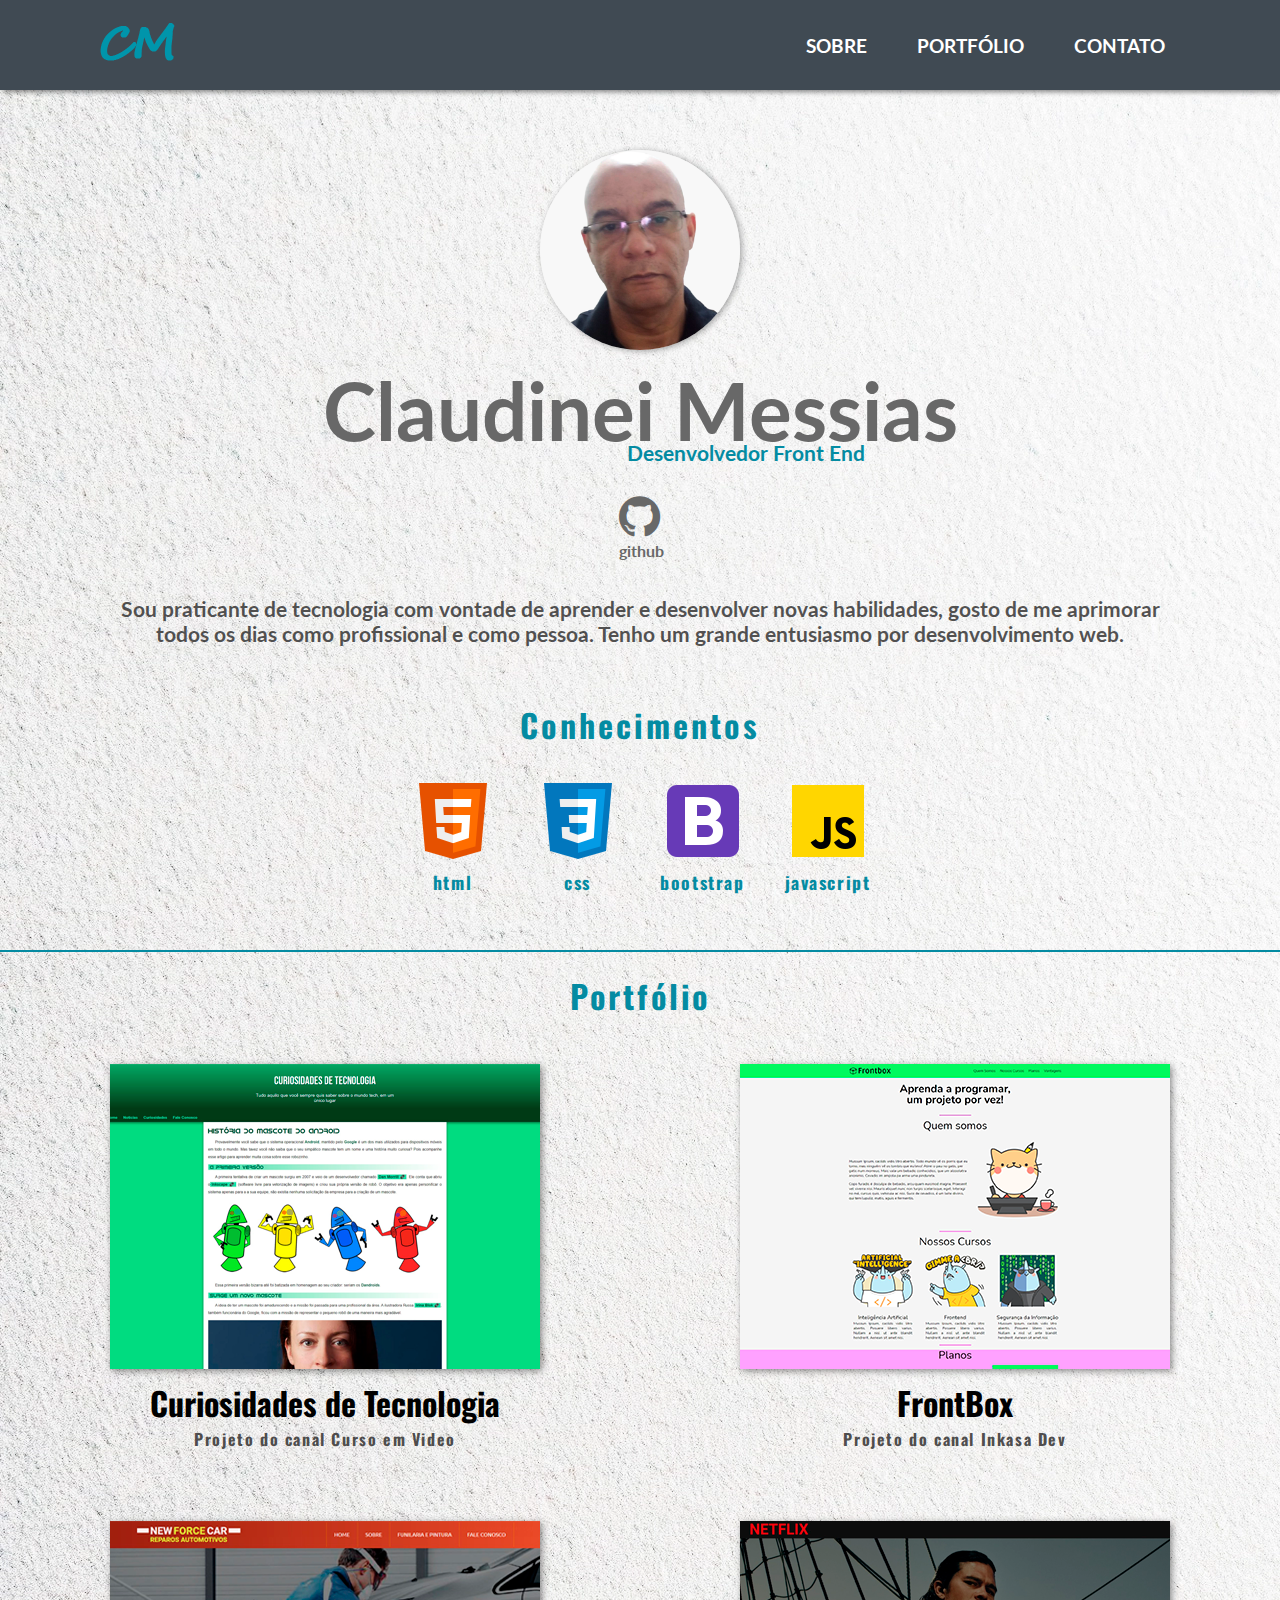
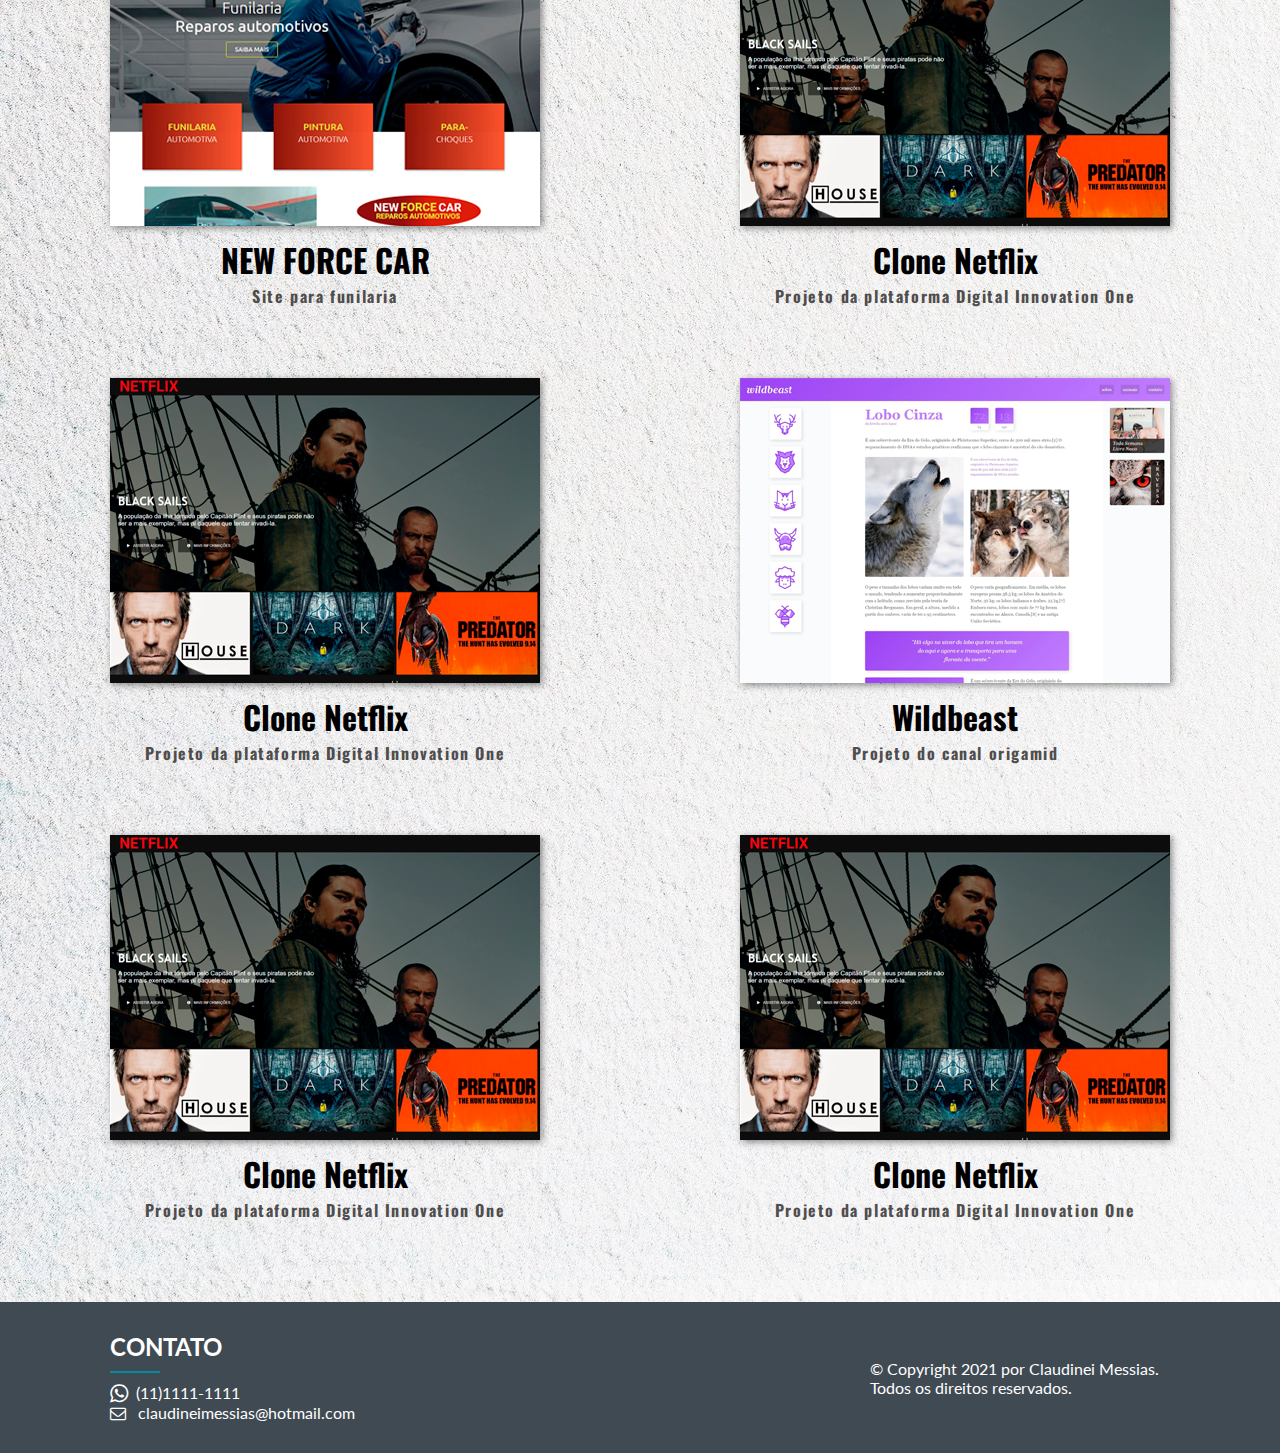
==== commit bce8c451: "up" ====
--- a/index.html
+++ b/index.html
@@ -51,8 +51,7 @@
                     </div>
 
                     <div class="sobre__description-texto">
-                        <p>Sou apaixonado por tecnologia e gosto de me aprimorar todos os dias como profissional e como
-                            pessoa. Gosto de desafios e trabalhar com coisas novas constantemente.</p>
+                        <p>Sou praticante de  tecnologia com vontade de aprender e desenvolver novas habilidades, gosto de me aprimorar todos os dias como profissional e como pessoa. Tenho um grande entusiasmo por desenvolvimento web.</p>
                     </div>
                 </div>
             </div>
--- a/style.css
+++ b/style.css
@@ -80,7 +80,6 @@
     color: rgb(250, 250, 250);
     font-size: 2rem;
 }
-
 .nav__list{
     display: flex;
     flex-wrap: wrap;
@@ -496,8 +495,11 @@
         align-items: center;
         height: 100px;
     }
+    .menu__logo{
+        margin-top: 10px;
+    }
     .nav__list{
-        margin-bottom: 20px;
+        margin-bottom: 10px;
     }
     .portifolio-container{
         display: block;
@@ -506,12 +508,12 @@
         padding: 0px 5px;
     }
     .sobre__img{
-        width: 180px;
-        height: 180px;
+        width: 150px;
+        height: 150px;
     }
     .sobre__img img{
-        width: 180px;
-        height: 180px;
+        width: 150px;
+        height: 150px;
     }
     .sobre__description-name{
         font-size: 1.6rem;
--- a/style.css
+++ b/style.css
@@ -80,7 +80,6 @@
     color: rgb(250, 250, 250);
     font-size: 2rem;
 }
-
 .nav__list{
     display: flex;
     flex-wrap: wrap;
@@ -496,8 +495,11 @@
         align-items: center;
         height: 100px;
     }
+    .menu__logo{
+        margin-top: 10px;
+    }
     .nav__list{
-        margin-bottom: 20px;
+        margin-bottom: 10px;
     }
     .portifolio-container{
         display: block;
@@ -506,12 +508,12 @@
         padding: 0px 5px;
     }
     .sobre__img{
-        width: 180px;
-        height: 180px;
+        width: 150px;
+        height: 150px;
     }
     .sobre__img img{
-        width: 180px;
-        height: 180px;
+        width: 150px;
+        height: 150px;
     }
     .sobre__description-name{
         font-size: 1.6rem;
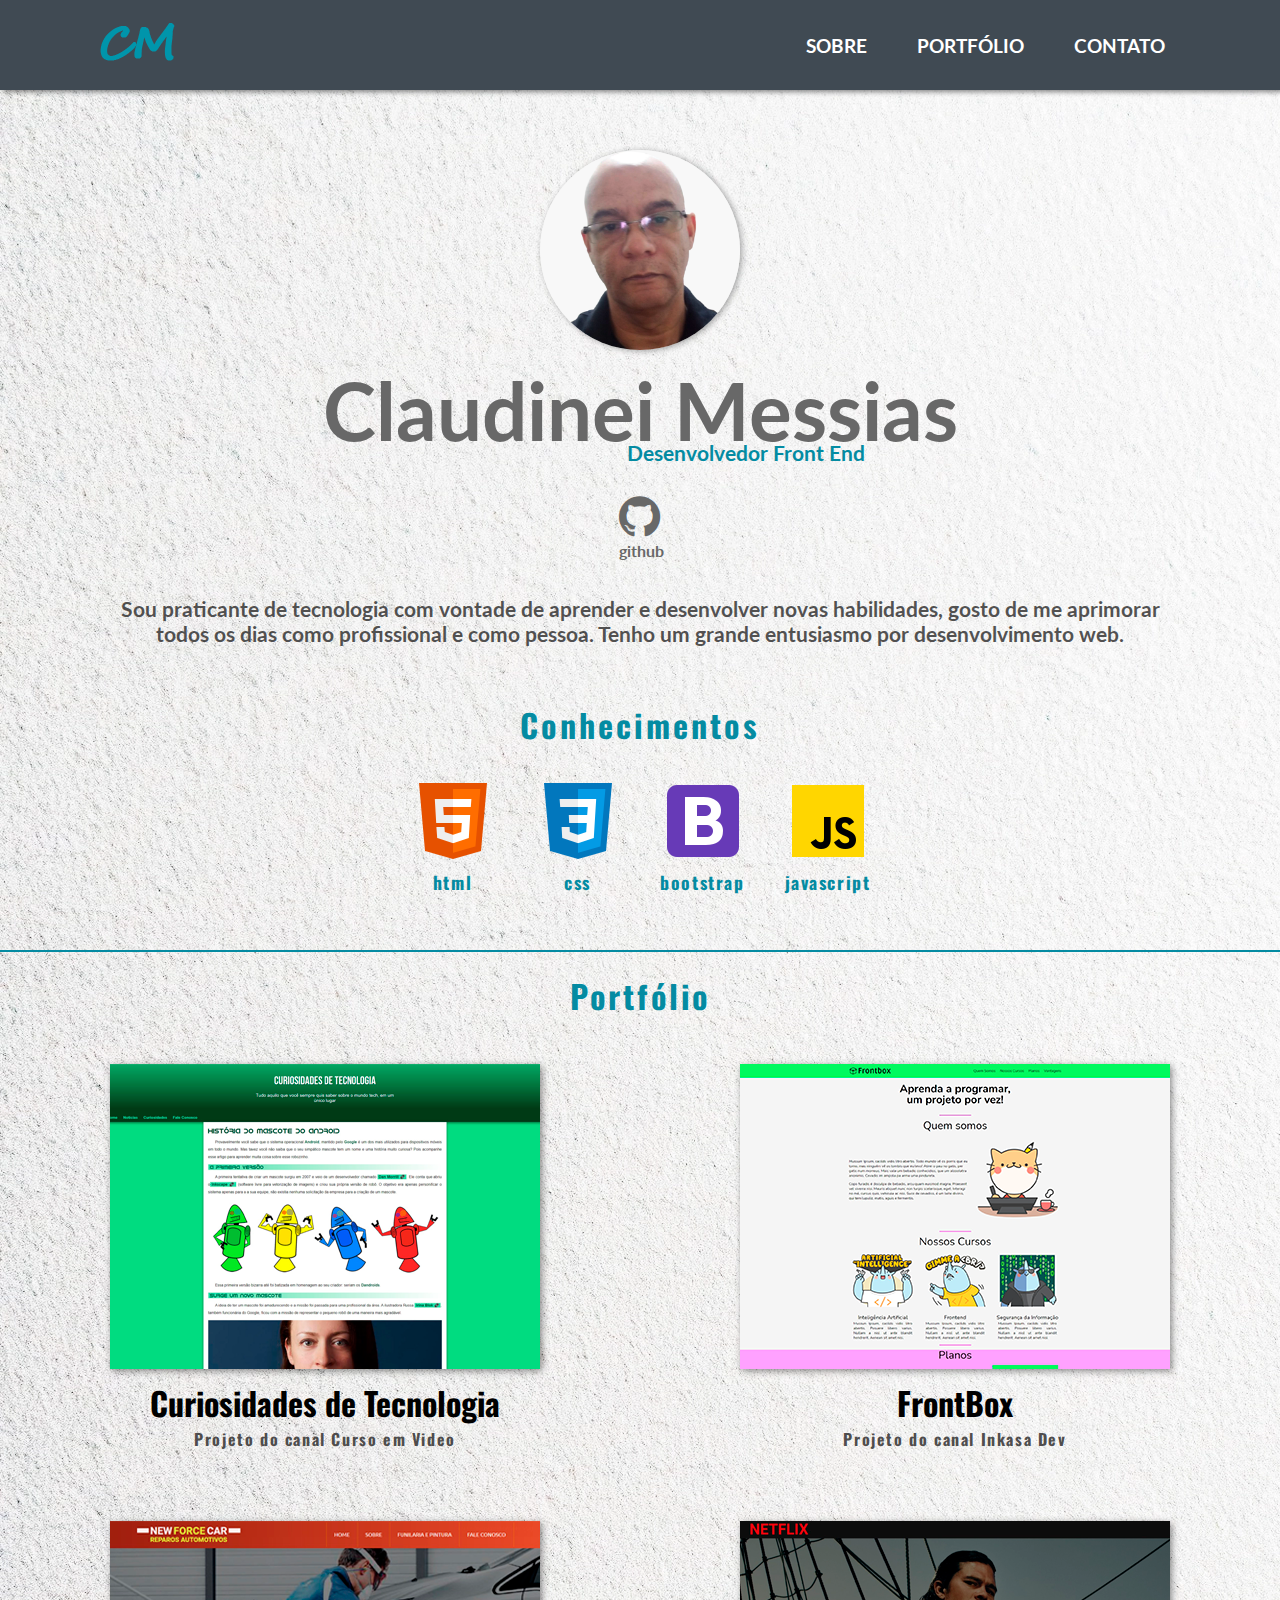
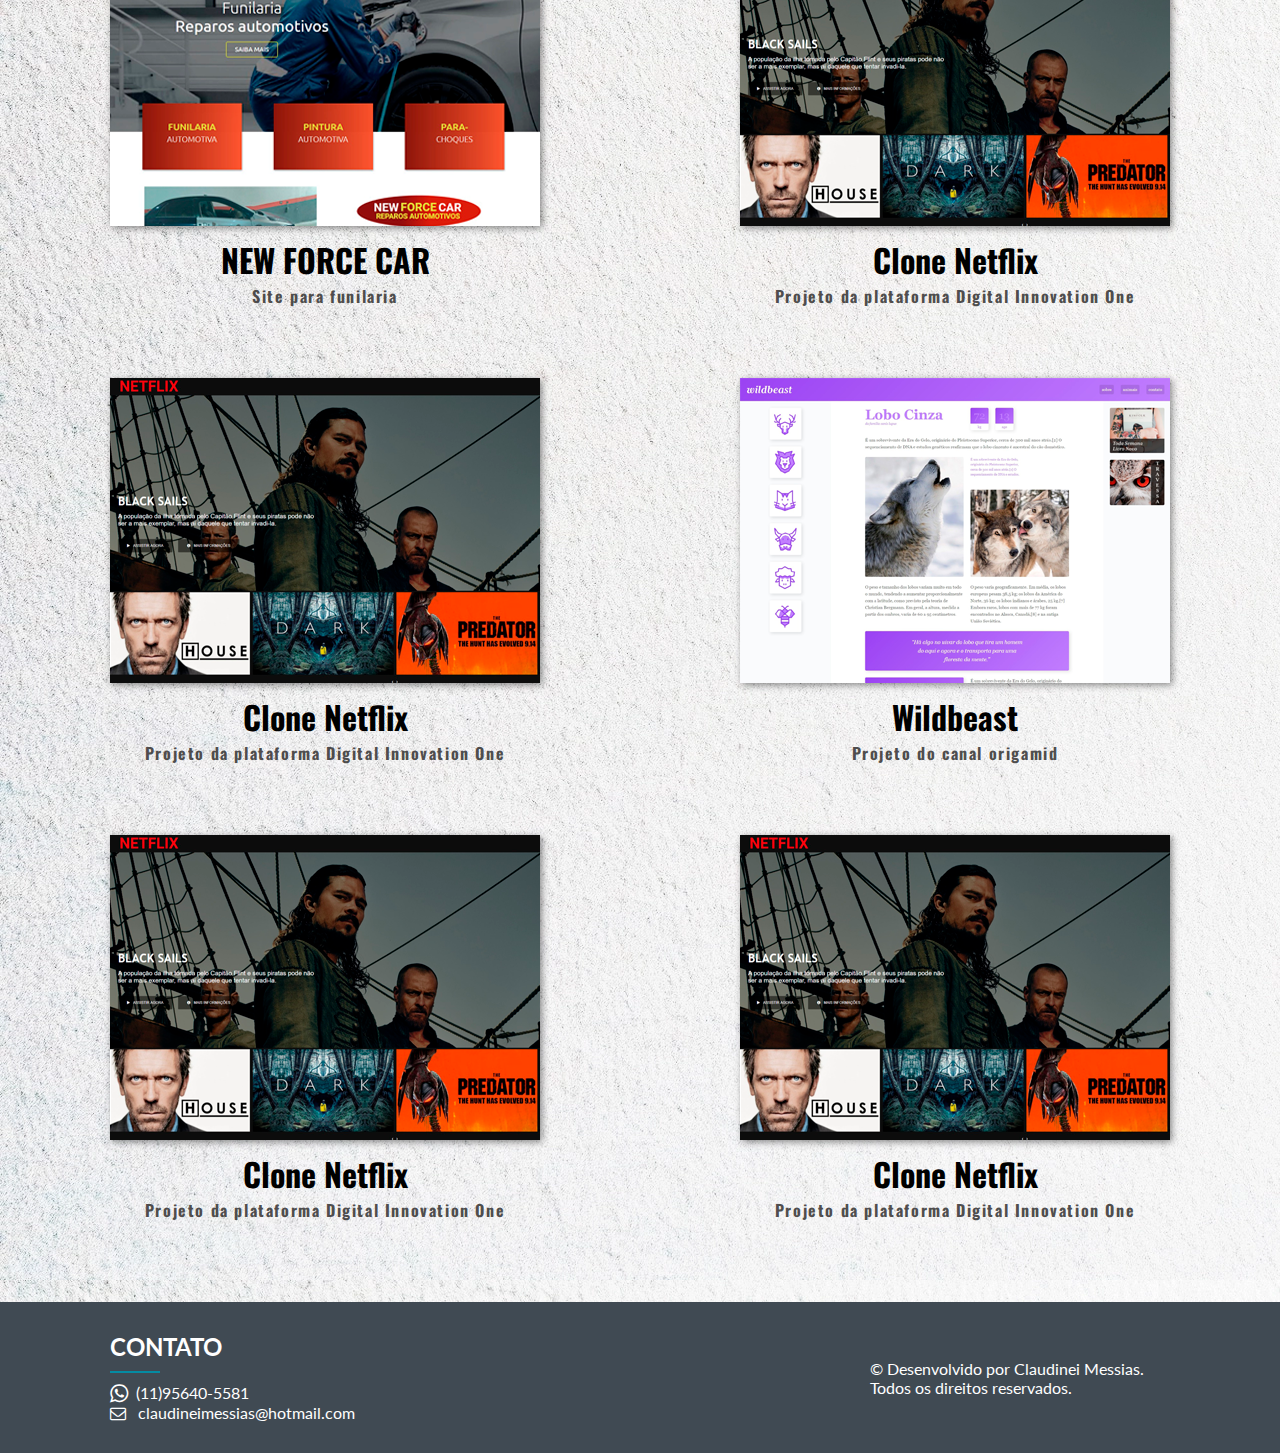
==== commit 31bf995e: "up" ====
--- a/index.html
+++ b/index.html
@@ -351,14 +351,14 @@
                 <h1>CONTATO</h1>
                 <hr>
                 <a href="tel:+5511956405581"><i class="fa fa-whatsapp fa-lg"
-                        aria-hidden="true"></i>&nbsp;&nbsp;(11)1111-1111</a>
+                        aria-hidden="true"></i>&nbsp;&nbsp;(11)95640-5581</a>
                 <a href="mailto:claudineimessias@hotmail.com">
                     <p></p><i class="fa fa-envelope-o" aria-hidden="true"></i>&nbsp;&nbsp; claudineimessias@hotmail.com
                     </p>
                 </a>
             </div>
             <div class="contato_copy">
-                <p>&copy; Copyright 2021 por Claudinei Messias.</p>
+                <p>&copy; Desenvolvido por Claudinei Messias.</p>
                 <p>Todos os direitos reservados.</p>
             </div>
         </div>
@@ -369,6 +369,7 @@
             <img src="./icones/logo.png" alt="">
         </div>
     </div>
+    
     <script src="fotos.js"></script>
     <script src="script.js"></script>
 
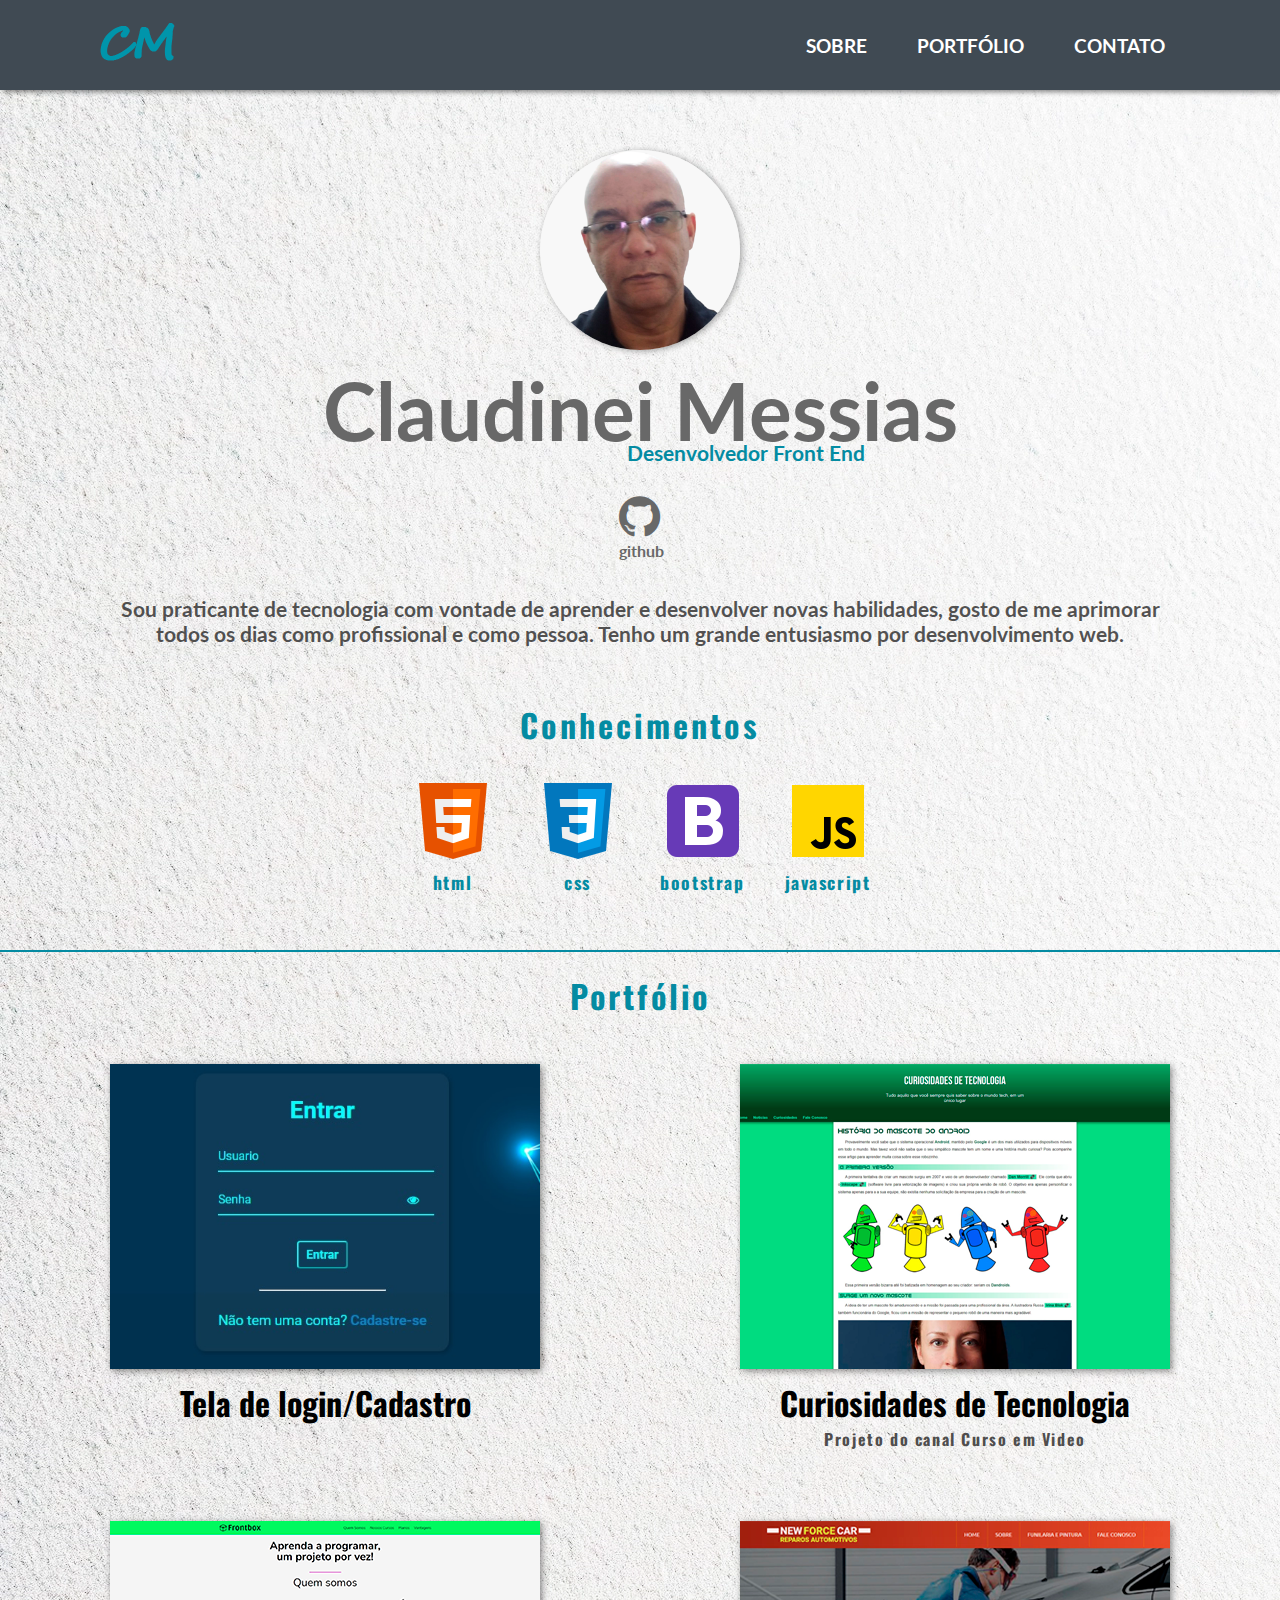
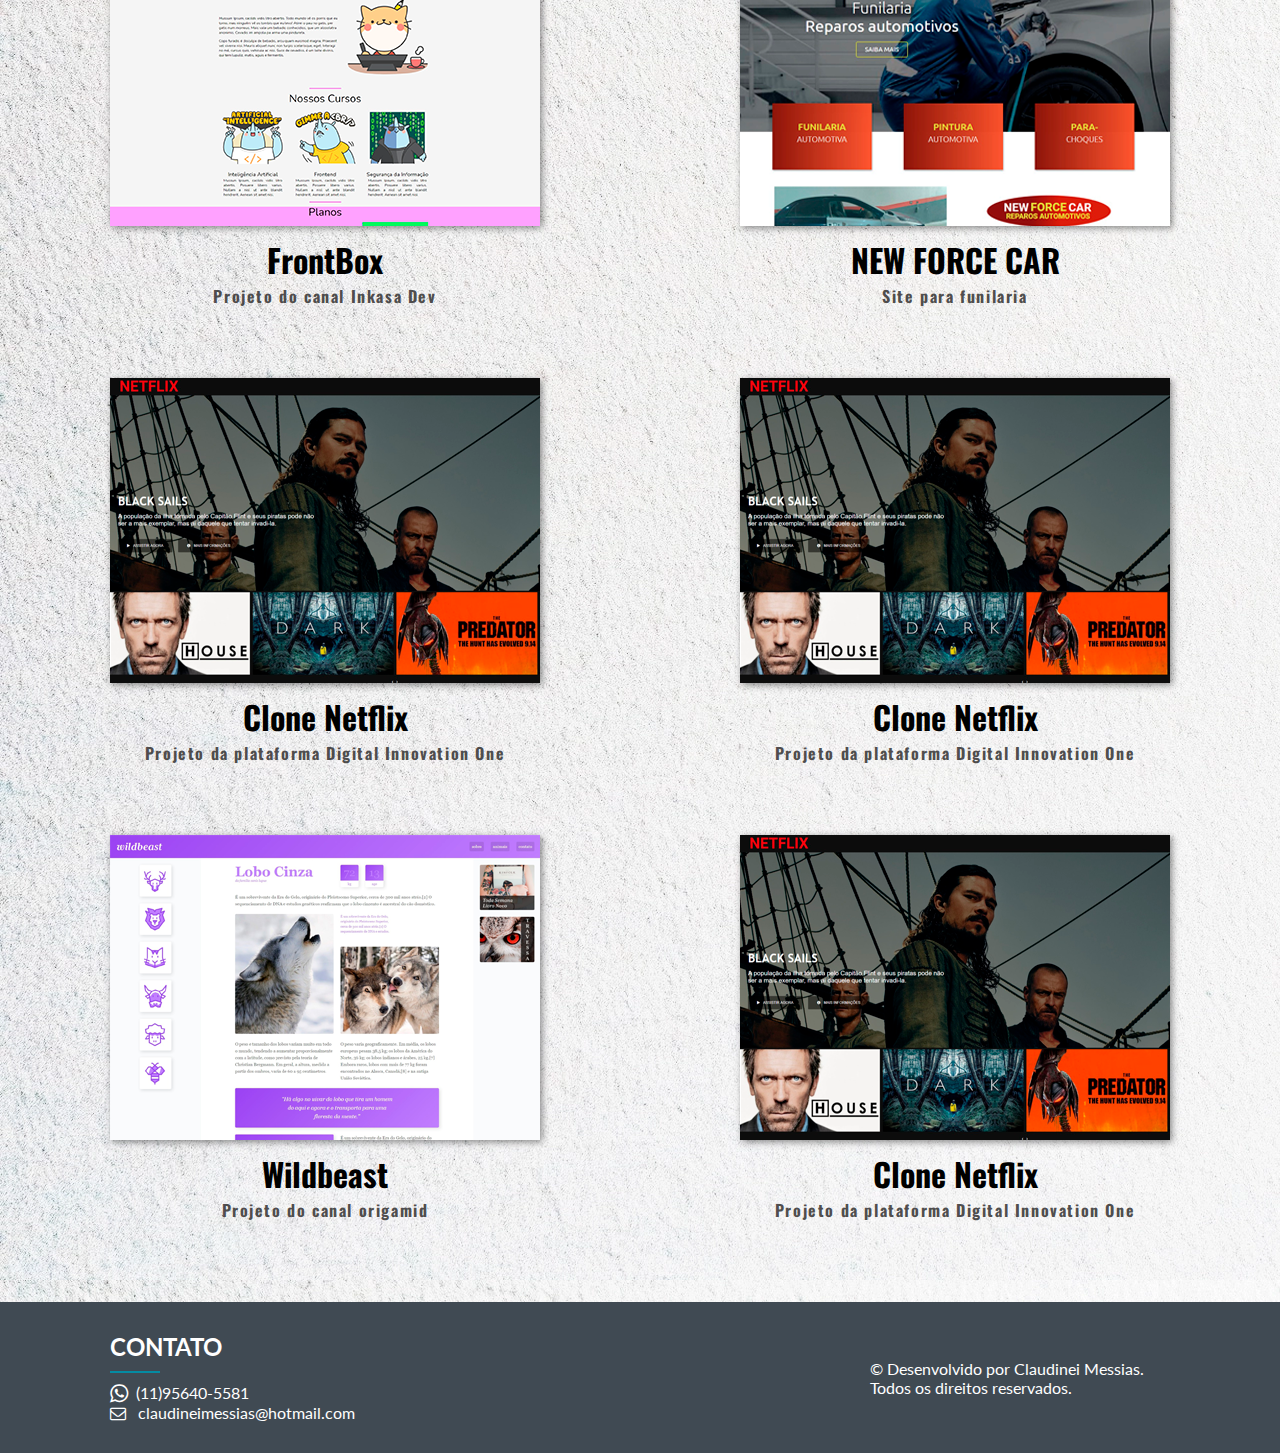
==== commit 91c9f020: "atualização, adicionado tela de login" ====
--- a/index.html
+++ b/index.html
@@ -81,6 +81,38 @@
                 <div class="portifolio-wrapper">
                     <div class="portifolio-img">
                         <picture>
+                            <source media="(max-width:593px)" srcset="./img/telaDeLoginP.jpg">
+                            <img class="img" src="./img/telaDeLogin.jpg" width="430" height="305" alt="">
+                        </picture>                     
+                    </div>
+                    <div class="portifolio-content1">
+                        <div class="portifolio-content2">
+                            <div class="portifolio-contentText">
+                                <h1>Serviços executados</h1>
+                            </div>
+                            <div class="line">
+                                <hr>
+                            </div>
+                            <div class="portifolio-text">
+                                <ul>
+                                    <li>Programação</li>
+                                    <li>Layout responsivo</li>
+                                    <li>CSS</li>
+                                </ul>
+                            </div>
+                            <div class="portifolio-btn">
+                                <button class="btn" id="1">ampliar imagem</button>
+                            </div>
+                        </div>
+                    </div>
+                    <div class="portifolio-texto">
+                        <h1>Tela de login/Cadastro</h1>
+                        <p></p>
+                    </div>
+                </div>
+                <div class="portifolio-wrapper">
+                    <div class="portifolio-img">
+                        <picture>
                             <source media="(max-width:593px)" srcset="./img/cursoVideoP.webp">
                             <img class="img" src="./img/cursoVideo.webp" width="430" height="305" alt="">
                         </picture>                     
@@ -302,38 +334,7 @@
                         <p>Projeto da plataforma Digital Innovation One</p>
                     </div>
                 </div>
-                <div class="portifolio-wrapper">
-                    <div class="portifolio-img">
-                        <picture>
-                            <source media="(max-width:593px)" srcset="./img/netiflixP.webp">
-                            <img class="img" src="./img/netflix.webp" width="430" height="305" alt="">
-                        </picture>                     
-                    </div>
-                    <div class="portifolio-content1">
-                        <div class="portifolio-content2">
-                            <div class="portifolio-contentText">
-                                <h1>Serviços executados</h1>
-                            </div>
-                            <div class="line">
-                                <hr>
-                            </div>
-                            <div class="portifolio-text">
-                                <ul>
-                                    <li>Programação</li>
-                                    <li>Layout responsivo</li>
-                                    <li>CSS</li>
-                                </ul>
-                            </div>
-                            <div class="portifolio-btn">
-                                <button class="btn">ampliar imagem</button>
-                            </div>
-                        </div>
-                    </div>
-                    <div class="portifolio-texto">
-                        <h1>Clone Netflix</h1>
-                        <p>Projeto da plataforma Digital Innovation One</p>
-                    </div>
-                </div>
+               
             </div>
         </section>
     </main>
--- a/style.css
+++ b/style.css
@@ -44,8 +44,7 @@
 
 hr{
     border: none;
-    max-width: 1500px;
-    
+    max-width: 1500px;   
     height: 2px;
     background-color: var(--colorBlue-dark);
     margin: 20px auto;
@@ -467,7 +466,7 @@
     visibility: visible;
     opacity: 1;
     justify-content: center;
-    /* transition: 0.3s;   */
+    transition: 1s;  
 }
 
 .loader{
--- a/style.css
+++ b/style.css
@@ -44,8 +44,7 @@
 
 hr{
     border: none;
-    max-width: 1500px;
-    
+    max-width: 1500px;   
     height: 2px;
     background-color: var(--colorBlue-dark);
     margin: 20px auto;
@@ -467,7 +466,7 @@
     visibility: visible;
     opacity: 1;
     justify-content: center;
-    /* transition: 0.3s;   */
+    transition: 1s;  
 }
 
 .loader{
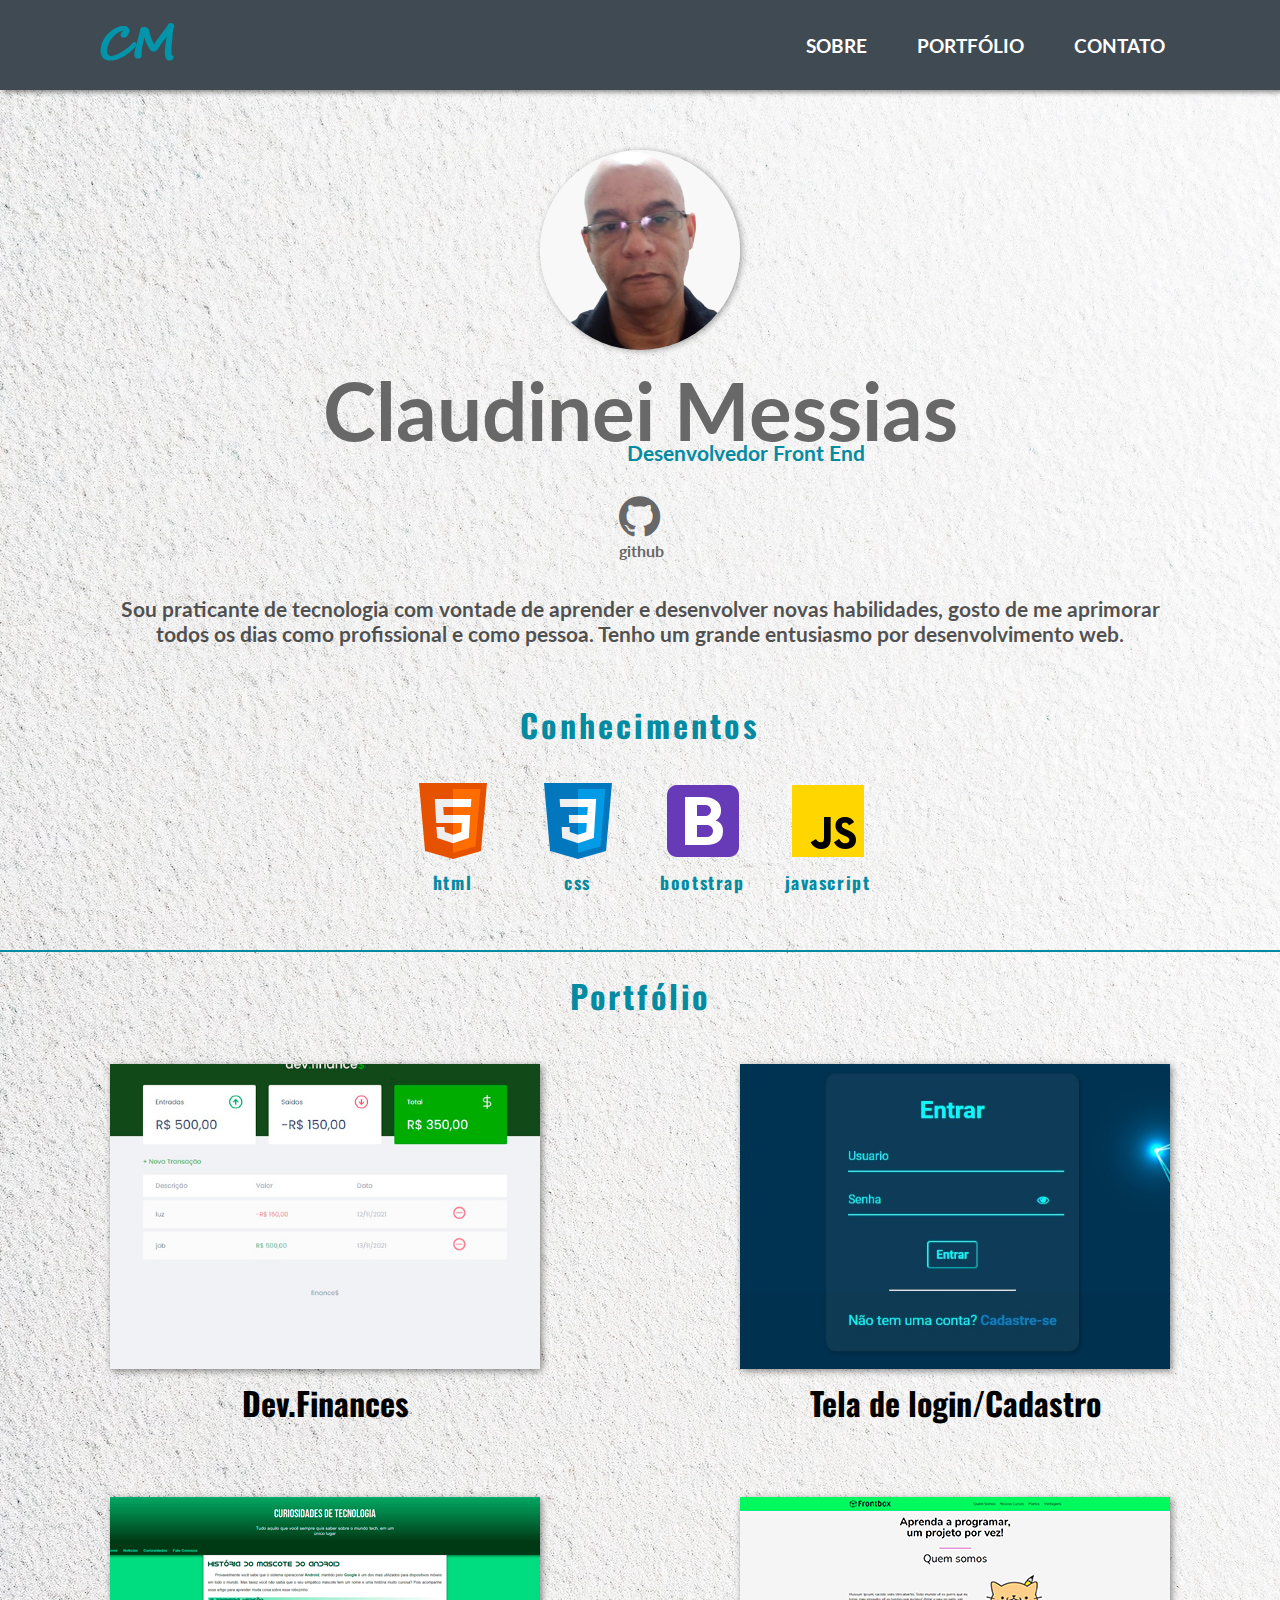
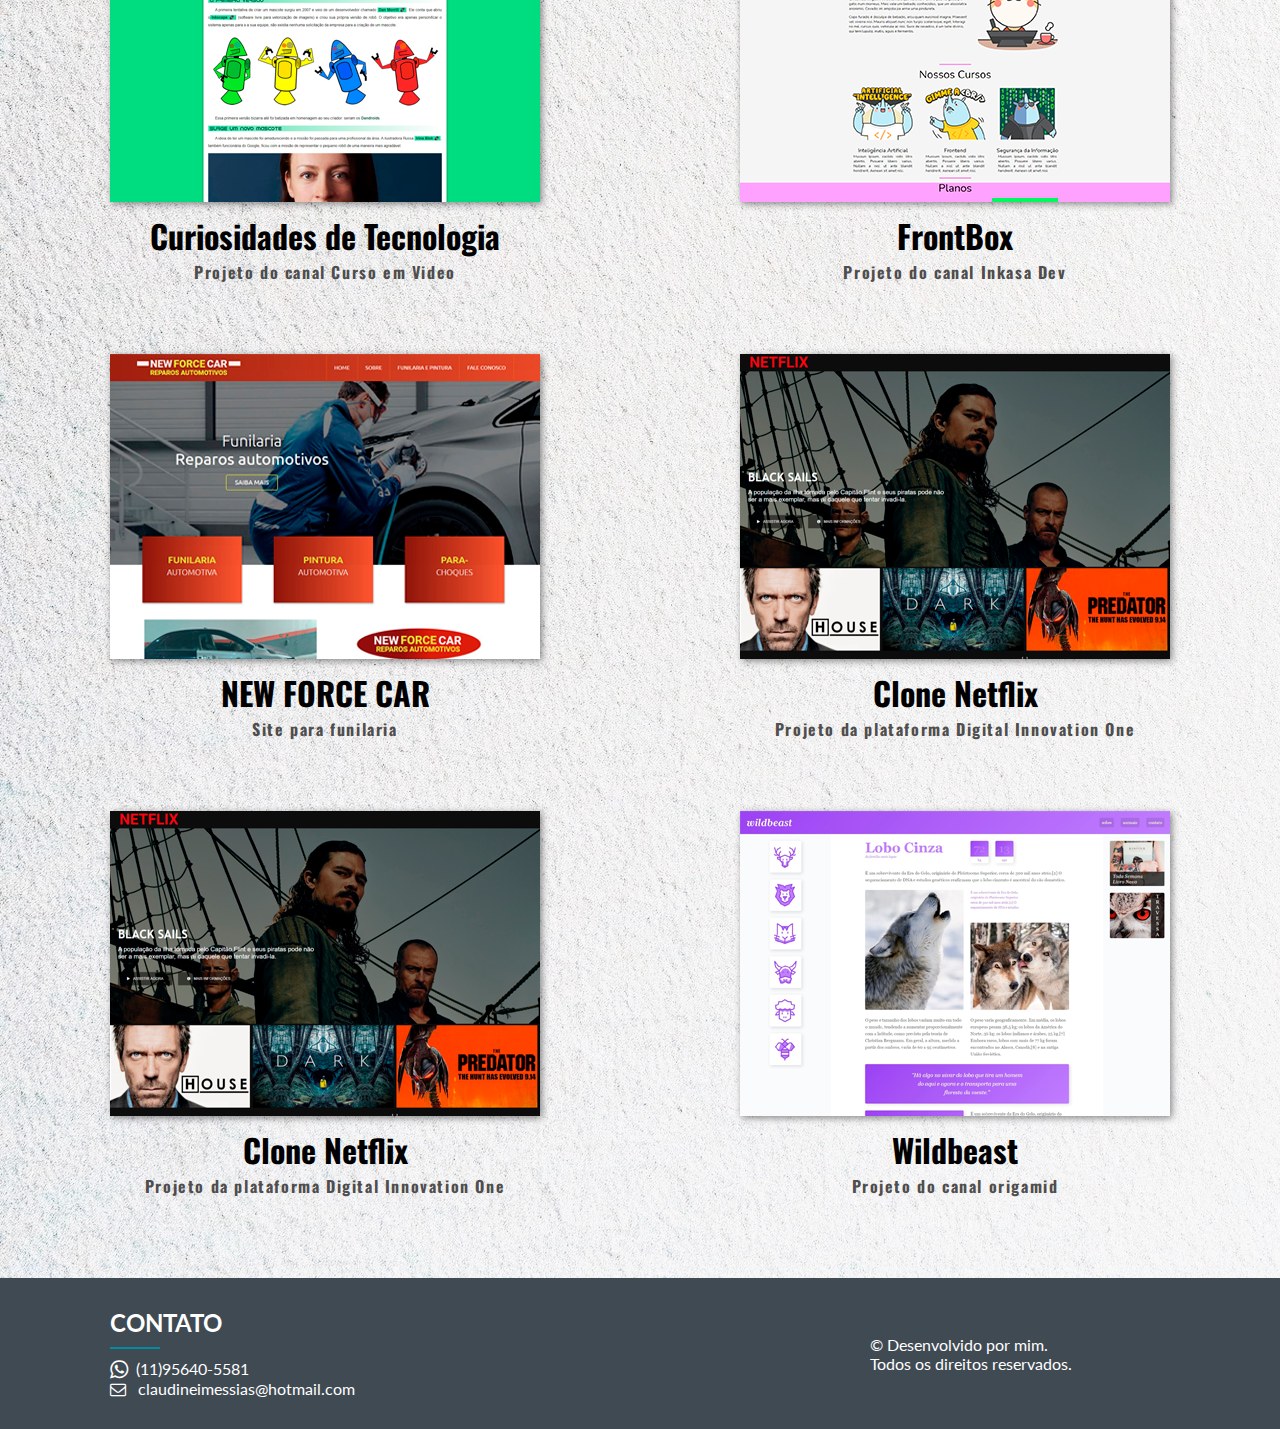
==== commit f7eddac3: "adicionado dev.finances" ====
--- a/index.html
+++ b/index.html
@@ -81,6 +81,38 @@
                 <div class="portifolio-wrapper">
                     <div class="portifolio-img">
                         <picture>
+                            <source media="(max-width:593px)" srcset="./img/app.financesP.jpg">
+                            <img class="img" src="./img/app.finances.jpg" width="430" height="305" alt="">
+                        </picture>                     
+                    </div>
+                    <div class="portifolio-content1">
+                        <div class="portifolio-content2">
+                            <div class="portifolio-contentText">
+                                <h1>Serviços executados</h1>
+                            </div>
+                            <div class="line">
+                                <hr>
+                            </div>
+                            <div class="portifolio-text">
+                                <ul>
+                                    <li>Programação</li>
+                                    <li>Layout responsivo</li>
+                                    <li>CSS</li>
+                                </ul>
+                            </div>
+                            <div class="portifolio-btn">
+                                <button class="btn" id="1">ampliar imagem</button>
+                            </div>
+                        </div>
+                    </div>
+                    <div class="portifolio-texto">
+                        <h1>Dev.Finances</h1>
+                        <p></p>
+                    </div>
+                </div>
+                <div class="portifolio-wrapper">
+                    <div class="portifolio-img">
+                        <picture>
                             <source media="(max-width:593px)" srcset="./img/telaDeLoginP.jpg">
                             <img class="img" src="./img/telaDeLogin.jpg" width="430" height="305" alt="">
                         </picture>                     
@@ -302,38 +334,7 @@
                         <p>Projeto do canal origamid</p>
                     </div>
                 </div>
-                <div class="portifolio-wrapper">
-                    <div class="portifolio-img">
-                        <picture>
-                            <source media="(max-width:593px)" srcset="./img/netiflixP.webp">
-                            <img class="img" src="./img/netflix.webp" width="430" height="305" alt="">
-                        </picture>                     
-                    </div>
-                    <div class="portifolio-content1">
-                        <div class="portifolio-content2">
-                            <div class="portifolio-contentText">
-                                <h1>Serviços executados</h1>
-                            </div>
-                            <div class="line">
-                                <hr>
-                            </div>
-                            <div class="portifolio-text">
-                                <ul>
-                                    <li>Programação</li>
-                                    <li>Layout responsivo</li>
-                                    <li>CSS</li>
-                                </ul>
-                            </div>
-                            <div class="portifolio-btn">
-                                <button class="btn">ampliar imagem</button>
-                            </div>
-                        </div>
-                    </div>
-                    <div class="portifolio-texto">
-                        <h1>Clone Netflix</h1>
-                        <p>Projeto da plataforma Digital Innovation One</p>
-                    </div>
-                </div>
+               </div>
                
             </div>
         </section>
@@ -359,7 +360,7 @@
                 </a>
             </div>
             <div class="contato_copy">
-                <p>&copy; Desenvolvido por Claudinei Messias.</p>
+                <p>&copy; Desenvolvido por mim.</p>
                 <p>Todos os direitos reservados.</p>
             </div>
         </div>
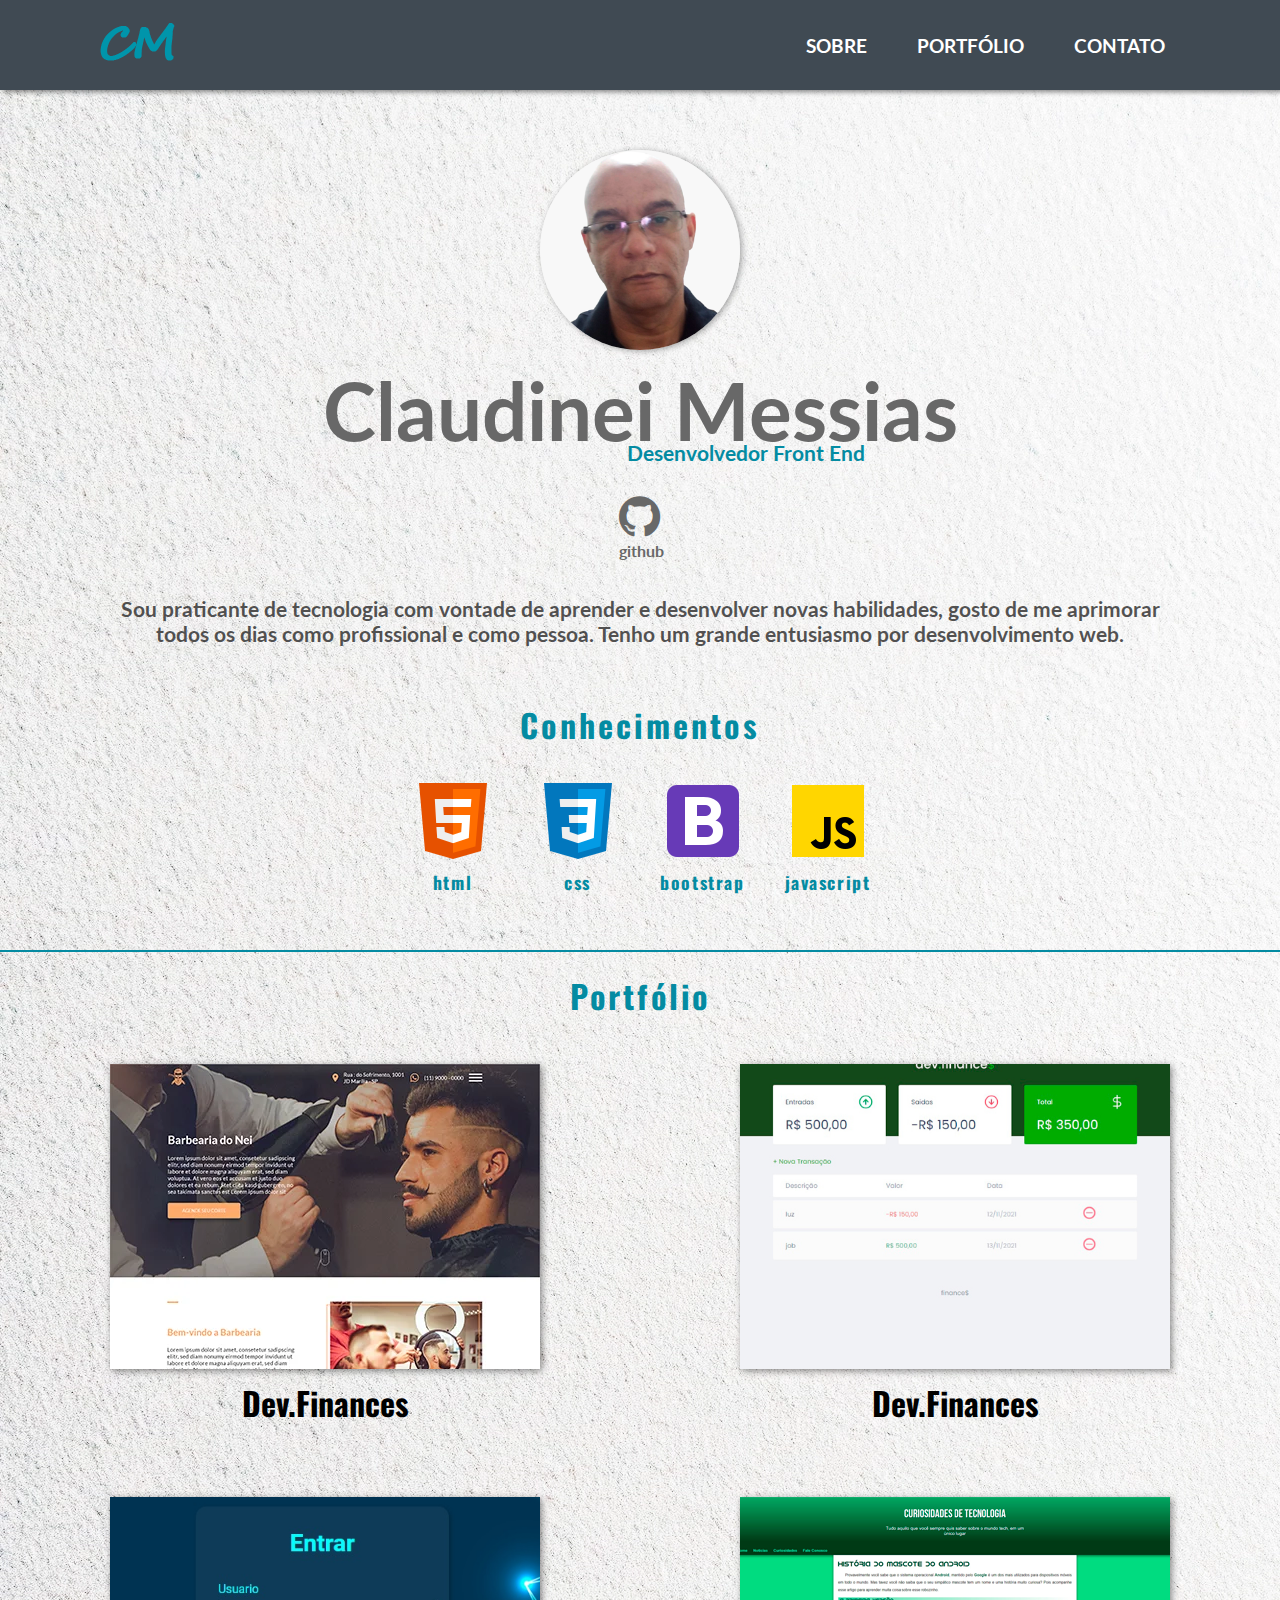
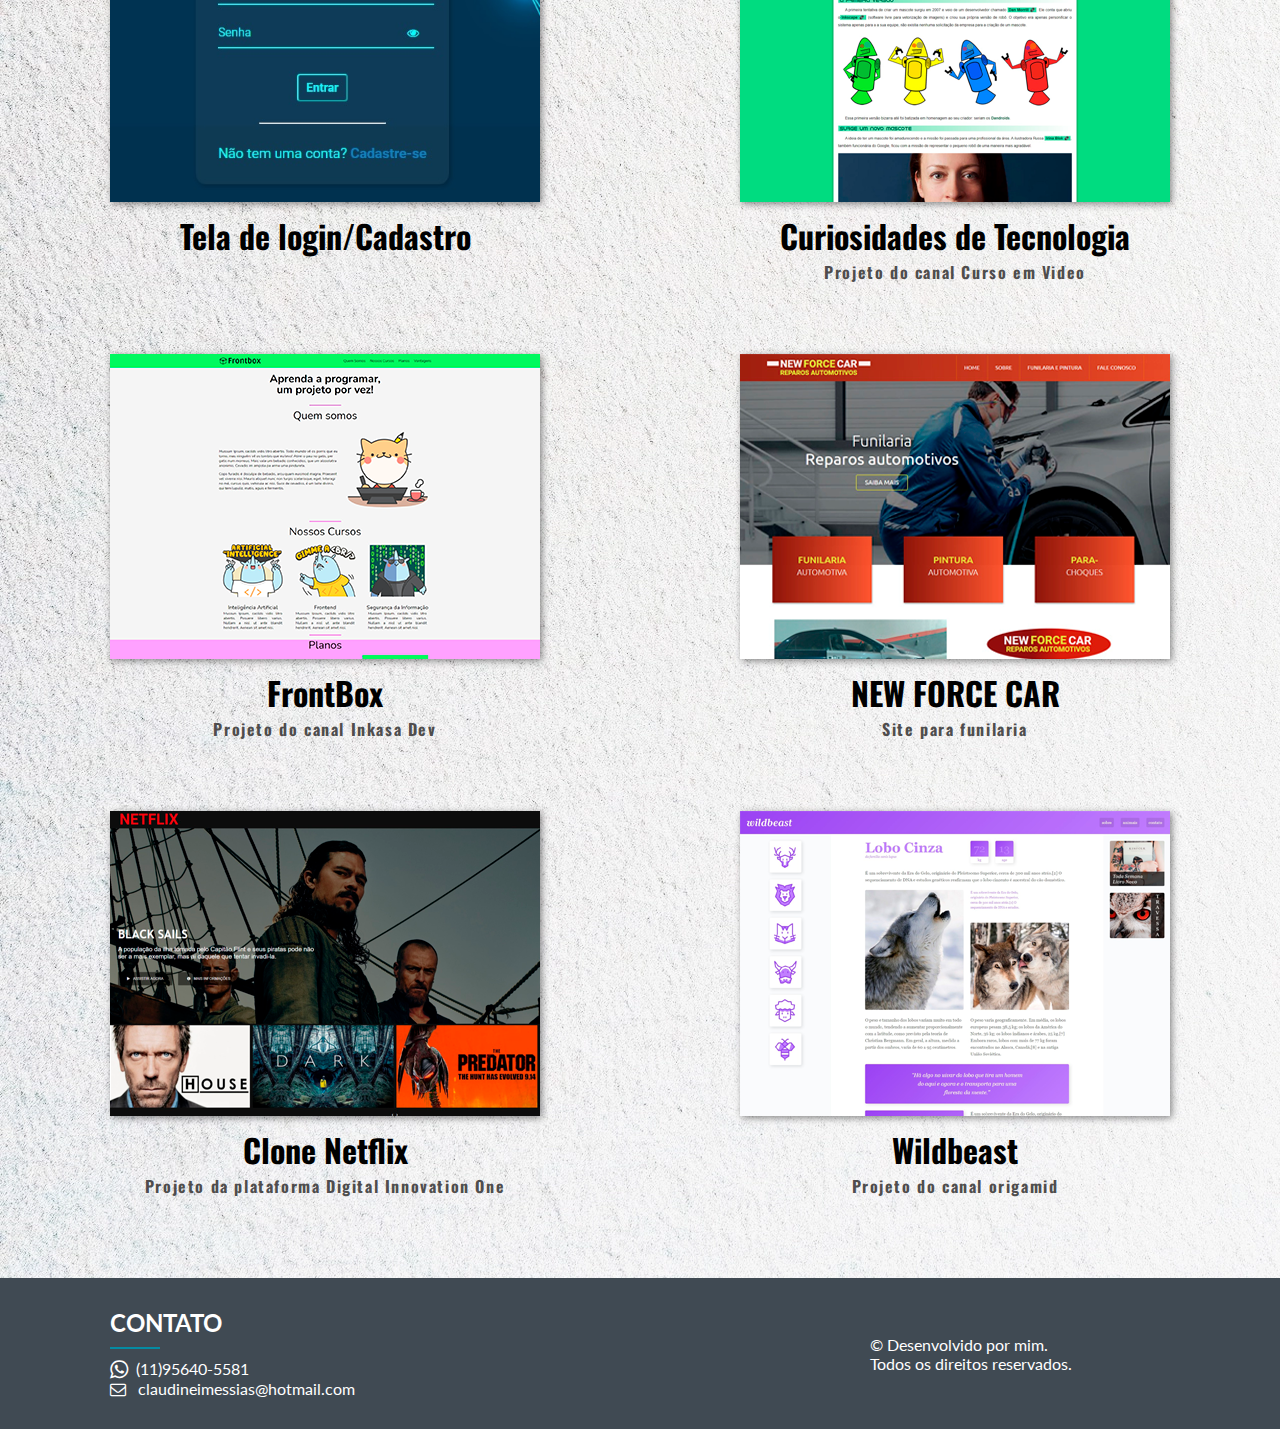
==== commit 783a86bb: "update" ====
--- a/index.html
+++ b/index.html
@@ -81,6 +81,38 @@
                 <div class="portifolio-wrapper">
                     <div class="portifolio-img">
                         <picture>
+                            <source media="(max-width:593px)" srcset="./img/BarberP.webp">
+                            <img class="img" src="./img/Barbe.webp" width="430" height="305" alt="">
+                        </picture>                     
+                    </div>
+                    <div class="portifolio-content1">
+                        <div class="portifolio-content2">
+                            <div class="portifolio-contentText">
+                                <h1>Serviços executados</h1>
+                            </div>
+                            <div class="line">
+                                <hr>
+                            </div>
+                            <div class="portifolio-text">
+                                <ul>
+                                    <li>Programação</li>
+                                    <li>Layout responsivo</li>
+                                    <li>Wordpress</li>
+                                </ul>
+                            </div>
+                            <div class="portifolio-btn">
+                                <button class="btn" id="1">ampliar imagem</button>
+                            </div>
+                        </div>
+                    </div>
+                    <div class="portifolio-texto">
+                        <h1>Dev.Finances</h1>
+                        <p></p>
+                    </div>
+                </div>
+                <div class="portifolio-wrapper">
+                    <div class="portifolio-img">
+                        <picture>
                             <source media="(max-width:593px)" srcset="./img/app.financesP.jpg">
                             <img class="img" src="./img/app.finances.jpg" width="430" height="305" alt="">
                         </picture>                     
@@ -101,7 +133,7 @@
                                 </ul>
                             </div>
                             <div class="portifolio-btn">
-                                <button class="btn" id="1">ampliar imagem</button>
+                                <button class="btn" id="2">ampliar imagem</button>
                             </div>
                         </div>
                     </div>
@@ -133,7 +165,7 @@
                                 </ul>
                             </div>
                             <div class="portifolio-btn">
-                                <button class="btn" id="1">ampliar imagem</button>
+                                <button class="btn" id="3">ampliar imagem</button>
                             </div>
                         </div>
                     </div>
@@ -165,7 +197,7 @@
                                 </ul>
                             </div>
                             <div class="portifolio-btn">
-                                <button class="btn" id="1">ampliar imagem</button>
+                                <button class="btn" id="4">ampliar imagem</button>
                             </div>
                         </div>
                     </div>
@@ -197,7 +229,7 @@
                                 </ul>
                             </div>
                             <div class="portifolio-btn">
-                                <button class="btn">ampliar imagem</button>
+                                <button class="btn"id="5">ampliar imagem</button>
                             </div>
                         </div>
                     </div>
@@ -238,38 +270,7 @@
                         <P>Site para funilaria</P>
                     </div>
                 </div>
-                <div class="portifolio-wrapper">
-                    <div class="portifolio-img">
-                        <picture>
-                            <source media="(max-width:593px)" srcset="./img/netiflixP.webp">
-                            <img class="img" src="./img/netflix.webp" width="430" height="305" alt="">
-                        </picture>                     
-                    </div>
-                    <div class="portifolio-content1">
-                        <div class="portifolio-content2">
-                            <div class="portifolio-contentText">
-                                <h1>Serviços executados</h1>
-                            </div>
-                            <div class="line">
-                                <hr>
-                            </div>
-                            <div class="portifolio-text">
-                                <ul>
-                                    <li>Programação</li>
-                                    <li>Layout responsivo</li>
-                                    <li>CSS</li>
-                                </ul>
-                            </div>
-                            <div class="portifolio-btn">
-                                <button class="btn">ampliar imagem</button>
-                            </div>
-                        </div>
-                    </div>
-                    <div class="portifolio-texto">
-                        <h1>Clone Netflix</h1>
-                        <p>Projeto da plataforma Digital Innovation One</p>
-                    </div>
-                </div>
+                
                 <div class="portifolio-wrapper">
                     <div class="portifolio-img">
                         <picture>
